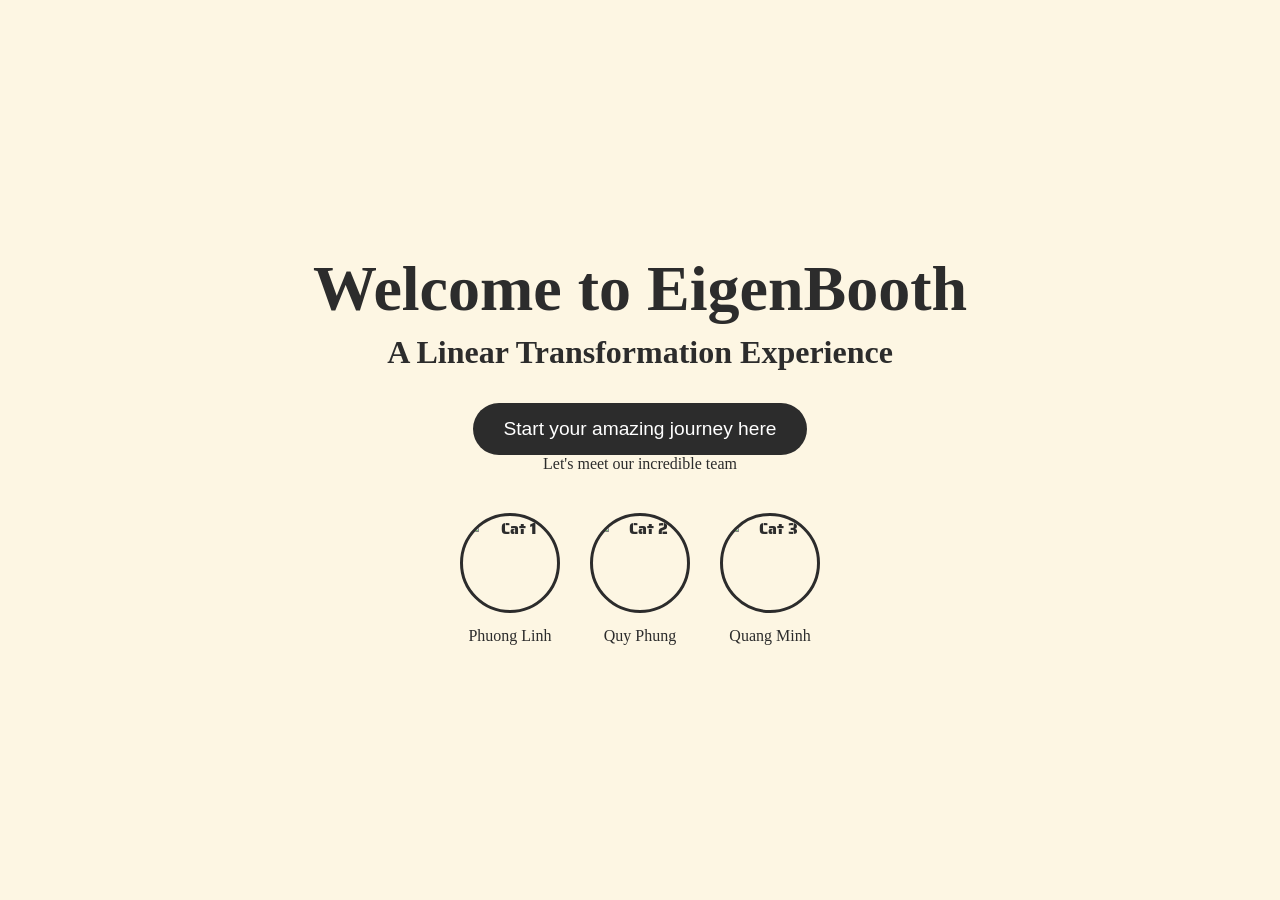
==== index.html @ 933dfb0d "Match reference names" ====
<!DOCTYPE html>
<html lang="en">
<head>
    <meta charset="UTF-8">
    <meta name="viewport" content="width=device-width, initial-scale=1.0">
    <title>EigenBooth | A Linear Transformation Experience</title>
    <link rel="stylesheet" href="styles.css">
    <link href="https://fonts.googleapis.com/css2?family=Irish+Grover&family=Saira+Stencil+One&display=swap" rel="stylesheet">
</head>
<body>

    <main id="app">
        <section id="page-home" class="page active">
            <header class="hero">
                <h1 class="irish-font">Welcome to EigenBooth</h1>
                <h2 class="irish-font">A Linear Transformation Experience</h2>
                <button class="btn-main" onclick="navigateTo('page-upload')">Start your amazing journey here</button>
            </header>
            
            <div class="team-section">
                <p class="irish-font">Let's meet our incredible team</p>
                <div class="team-grid">
                    <div class="member"><img src="assets/cat1.png" alt="Cat 1"><span class="irish-font">Phuong Linh</span></div>
                    <div class="member"><img src="assets/cat2.png" alt="Cat 2"><span class="irish-font">Quy Phung</span></div>
                    <div class="member"><img src="assets/cat3.png" alt="Cat 3"><span class="irish-font">Quang Minh</span></div>
                </div>
            </div>
        </section>

        <section id="page-upload" class="page">
            <div class="booth-card">
                <h1 class="stencil-font">EigenBooth</h1>
                <p>Take photos and apply linear-algebra-powered color filters.</p>
                <div class="btn-group">
                    <button class="btn-action red" onclick="startBooth()">Start Photobooth</button>
                    <label class="btn-action yellow">
                        Upload Images
                        <input type="file" id="imageUpload" hidden accept="image/*" multiple onchange="handleUpload(this)">
                    </label>
                </div>
            </div>
        </section>

        <section id="page-camera" class="page">
            <div class="camera-container">
                <video id="webcam" autoplay playsinline></video>
                <div id="countdown-overlay" class="stencil-font"></div>
                <canvas id="capture-canvas" style="display:none;"></canvas>
            </div>
            <div class="camera-controls">
                <div class="preview-slots">
                    <div class="slot"></div><div class="slot"></div><div class="slot"></div><div class="slot"></div>
                </div>
                <button id="start-timer-btn" class="btn-action red" onclick="beginSequence()">Start Countdown</button>
            </div>
        </section>

        <section id="page-frames" class="page">
            <div class="selection-layout">
                <div class="frame-preview-box" id="frame-display">
                    <div class="strip-container color-yellow"></div>
                </div>
                <div class="options-sidebar">
                    <h3>Choose Frame you love:</h3>
                    <div class="icon-grid">
                        <button class="icon-btn yellow" onclick="setFrame('yellow')">☕</button>
                        <button class="icon-btn green" onclick="setFrame('green')">🍃</button>
                        <button class="icon-btn red" onclick="setFrame('red')">☁️</button>
                    </div>
                    <button class="btn-next" onclick="navigateTo('page-filters')">Next →</button>
                </div>
            </div>
        </section>

        <section id="page-filters" class="page">
            <div class="selection-layout">
                <div class="frame-preview-box" id="filtered-display"></div>
                <div class="options-sidebar">
                    <h3>Choose Filter you love:</h3>
                    <div class="filter-placeholders">
                        <div class="box"></div><div class="box"></div><div class="box"></div>
                    </div>
                    <div class="graph-container">
                        <div class="placeholder-graph">[ Linear Transformation Graph ]</div>
                    </div>
                    <button class="btn-next" onclick="navigateTo('page-end')">Finish →</button>
                </div>
            </div>
        </section>

        <section id="page-end" class="page">
            <div class="end-layout">
                <div class="final-strip" id="final-result"></div>
                <div class="end-controls">
                    <h1 class="irish-font">Thanks for visiting our EigenBooth</h1>
                    <h2 class="irish-font">A Linear Transformation Experience</h2>
                    <button class="btn-end red">Download</button>
                    <button class="btn-end yellow">Send to mail</button>
                    <button class="btn-end green" onclick="location.reload()">Retake</button>
                </div>
            </div>
        </section>
    </main>

    <script src="index.js"></script>
</body>
</html>
---- styles.css ----
:root {
    --bg-color: #FDF6E3;
    --red: #FF6766;
    --yellow: #FFCC66;
    --green: #A2D9CE;
    --dark: #2C2C2C;
}

* { box-sizing: border-box; margin: 0; padding: 0; }

body {
    background-color: var(--bg-color);
    font-family: 'Saira Stencil One', sans-serif;
    color: var(--dark);
    overflow-x: hidden;
}

.irish-font { font-family: 'Irish Grover', cursive; }
.stencil-font { font-family: 'Saira Stencil One', sans-serif; }

/* Page Management */
.page {
    display: none;
    min-height: 100vh;
    padding: 40px;
    flex-direction: column;
    align-items: center;
    justify-content: center;
    text-align: center;
}

.page.active { display: flex; }

/* Homepage */
.hero h1 { font-size: 4rem; margin-bottom: 0.5rem; }
.hero h2 { font-size: 2rem; margin-bottom: 2rem; }

.btn-main {
    background: var(--dark);
    color: white;
    padding: 15px 30px;
    border-radius: 50px;
    font-size: 1.2rem;
    cursor: pointer;
    border: none;
}

.team-grid {
    display: flex;
    gap: 30px;
    margin-top: 40px;
}

.member img {
    width: 100px;
    height: 100px;
    border-radius: 50%;
    border: 3px solid var(--dark);
    display: block;
    margin-bottom: 10px;
}

/* Camera Section */
.camera-container {
    position: relative;
    width: 80%;
    max-width: 800px;
    background: #000;
    aspect-ratio: 16/9;
}

#webcam { width: 100%; height: 100%; object-fit: cover; }

#countdown-overlay {
    position: absolute;
    top: 50%;
    left: 50%;
    transform: translate(-50%, -50%);
    font-size: 10rem;
    color: var(--yellow);
    pointer-events: none;
}

.camera-controls { margin-top: 20px; }
.preview-slots { display: flex; gap: 10px; margin-bottom: 20px; }
.slot { width: 80px; height: 60px; background: #ddd; border: 2px solid var(--dark); }

/* Selection Layouts */
.selection-layout {
    display: flex;
    gap: 50px;
    width: 100%;
    max-width: 1000px;
}

.frame-preview-box {
    flex: 1;
    background: white;
    height: 500px;
    border: 2px solid #ccc;
    display: flex;
    justify-content: center;
    align-items: center;
}

.options-sidebar { width: 300px; text-align: left; }

.icon-grid { display: flex; gap: 15px; margin: 20px 0; }
.icon-btn {
    width: 60px; height: 60px;
    font-size: 1.5rem;
    border: 2px solid var(--dark);
    cursor: pointer;
}

.btn-action {
    padding: 15px 25px;
    border: none;
    border-radius: 8px;
    color: white;
    font-size: 1.2rem;
    cursor: pointer;
}

.red { background: var(--red); }
.yellow { background: var(--yellow); color: var(--dark); }
.green { background: var(--green); color: var(--dark); }

.graph-container {
    height: 200px;
    background: #1a1a1a;
    margin: 20px 0;
    display: flex;
    align-items: center;
    justify-content: center;
    color: white;
}

/* Responsive */
@media (max-width: 768px) {
    .selection-layout { flex-direction: column; align-items: center; }
    .hero h1 { font-size: 2.5rem; }
}
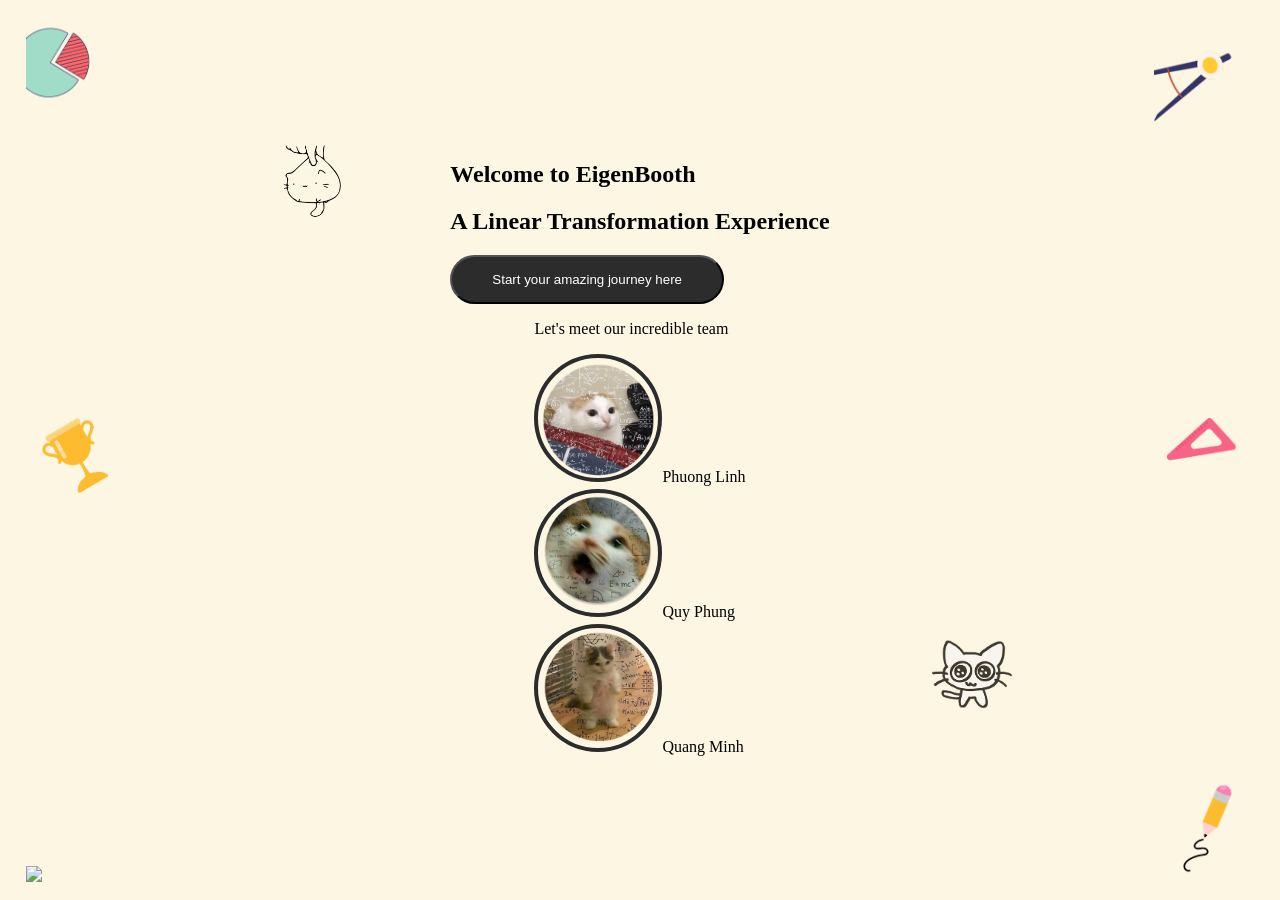
==== commit f4a0d4e0: "REfining" ====
--- a/index.html
+++ b/index.html
@@ -3,7 +3,7 @@
 <head>
     <meta charset="UTF-8">
     <meta name="viewport" content="width=device-width, initial-scale=1.0">
-    <title>EigenBooth | A Linear Transformation Experience</title>
+    <title>EigenBooth</title>
     <link rel="stylesheet" href="styles.css">
     <link href="https://fonts.googleapis.com/css2?family=Irish+Grover&family=Saira+Stencil+One&display=swap" rel="stylesheet">
 </head>
@@ -11,6 +11,15 @@
 
     <main id="app">
         <section id="page-home" class="page active">
+            <img src="assets/pie_chart.png" class="deco p-tl">
+            <img src="assets/venn_diagram.png" class="deco p-bl">
+            <img src="assets/compass.png" class="deco p-tr">
+            <img src="assets/trophy.png" class="deco p-mid-l">
+            <img src="assets/square_ruler.png" class="deco p-mid-r">
+            <img src="assets/pencil.png" class="deco p-br">
+            <img src="assets/cat_drawn_1.png" class="deco p-float-1">
+            <img src="assets/cat_drawn_2.png" class="deco p-float-2">
+
             <header class="hero">
                 <h1 class="irish-font">Welcome to EigenBooth</h1>
                 <h2 class="irish-font">A Linear Transformation Experience</h2>
@@ -20,48 +29,48 @@
             <div class="team-section">
                 <p class="irish-font">Let's meet our incredible team</p>
                 <div class="team-grid">
-                    <div class="member"><img src="assets/cat1.png" alt="Cat 1"><span class="irish-font">Phuong Linh</span></div>
-                    <div class="member"><img src="assets/cat2.png" alt="Cat 2"><span class="irish-font">Quy Phung</span></div>
-                    <div class="member"><img src="assets/cat3.png" alt="Cat 3"><span class="irish-font">Quang Minh</span></div>
+                    <div class="member"><img src="assets/cat1.png"><span class="irish-font">Phuong Linh</span></div>
+                    <div class="member"><img src="assets/cat2.png"><span class="irish-font">Quy Phung</span></div>
+                    <div class="member"><img src="assets/cat3.png"><span class="irish-font">Quang Minh</span></div>
                 </div>
             </div>
         </section>
 
         <section id="page-upload" class="page">
+            <img src="assets/linh_guitar.png" class="deco p-bl">
+            <img src="assets/medal.png" class="deco p-tl">
+            <img src="assets/book.png" class="deco p-tr">
+            <img src="assets/pencil.png" class="deco p-br">
+
             <div class="booth-card">
                 <h1 class="stencil-font">EigenBooth</h1>
-                <p>Take photos and apply linear-algebra-powered color filters.</p>
                 <div class="btn-group">
                     <button class="btn-action red" onclick="startBooth()">Start Photobooth</button>
-                    <label class="btn-action yellow">
-                        Upload Images
-                        <input type="file" id="imageUpload" hidden accept="image/*" multiple onchange="handleUpload(this)">
-                    </label>
+                    <label class="btn-action yellow">Upload Images<input type="file" hidden onchange="navigateTo('page-frames')"></label>
                 </div>
             </div>
         </section>
 
         <section id="page-camera" class="page">
+            <img src="assets/venn_diagram.png" class="deco p-bl">
             <div class="camera-container">
                 <video id="webcam" autoplay playsinline></video>
                 <div id="countdown-overlay" class="stencil-font"></div>
-                <canvas id="capture-canvas" style="display:none;"></canvas>
             </div>
-            <div class="camera-controls">
-                <div class="preview-slots">
-                    <div class="slot"></div><div class="slot"></div><div class="slot"></div><div class="slot"></div>
-                </div>
-                <button id="start-timer-btn" class="btn-action red" onclick="beginSequence()">Start Countdown</button>
-            </div>
+            <button id="start-timer-btn" class="btn-action red" onclick="beginSequence()">Start Countdown</button>
         </section>
 
         <section id="page-frames" class="page">
+            <img src="assets/pie_chart.png" class="deco p-tr">
+            <img src="assets/cat_drawn_2.png" class="deco p-br">
+
             <div class="selection-layout">
-                <div class="frame-preview-box" id="frame-display">
-                    <div class="strip-container color-yellow"></div>
+                <div id="main-photo-strip" class="photo-strip frame-yellow">
+                    <div class="photo-slot"></div><div class="photo-slot"></div><div class="photo-slot"></div><div class="photo-slot"></div>
+                    <div class="strip-footer"><img src="assets/cat_drawn_1.png" class="strip-logo"></div>
                 </div>
                 <div class="options-sidebar">
-                    <h3>Choose Frame you love:</h3>
+                    <h3 class="irish-font">Choose Frame you love:</h3>
                     <div class="icon-grid">
                         <button class="icon-btn yellow" onclick="setFrame('yellow')">☕</button>
                         <button class="icon-btn green" onclick="setFrame('green')">🍃</button>
@@ -73,35 +82,31 @@
         </section>
 
         <section id="page-filters" class="page">
+            <img src="assets/cat_drawn_2.png" class="deco p-br">
             <div class="selection-layout">
-                <div class="frame-preview-box" id="filtered-display"></div>
+                <div id="filter-preview-area"></div>
                 <div class="options-sidebar">
-                    <h3>Choose Filter you love:</h3>
-                    <div class="filter-placeholders">
-                        <div class="box"></div><div class="box"></div><div class="box"></div>
-                    </div>
-                    <div class="graph-container">
-                        <div class="placeholder-graph">[ Linear Transformation Graph ]</div>
-                    </div>
+                    <h3 class="irish-font">Choose Filter you love:</h3>
+                    <div class="graph-container">[ Transformation Graph ]</div>
                     <button class="btn-next" onclick="navigateTo('page-end')">Finish →</button>
                 </div>
             </div>
         </section>
 
         <section id="page-end" class="page">
+            <img src="assets/pie_chart.png" class="deco p-tl">
+            <img src="assets/venn_diagram.png" class="deco p-bl">
+            <img src="assets/compass.png" class="deco p-tr">
+            <img src="assets/pencil.png" class="deco p-br">
             <div class="end-layout">
-                <div class="final-strip" id="final-result"></div>
+                <div id="final-result-container"></div>
                 <div class="end-controls">
                     <h1 class="irish-font">Thanks for visiting our EigenBooth</h1>
-                    <h2 class="irish-font">A Linear Transformation Experience</h2>
-                    <button class="btn-end red">Download</button>
-                    <button class="btn-end yellow">Send to mail</button>
                     <button class="btn-end green" onclick="location.reload()">Retake</button>
                 </div>
             </div>
         </section>
     </main>
-
     <script src="index.js"></script>
 </body>
 </html>
--- a/styles.css
+++ b/styles.css
@@ -1,144 +1,36 @@
-
 :root {
-    --bg-color: #FDF6E3;
-    --red: #FF6766;
-    --yellow: #FFCC66;
-    --green: #A2D9CE;
-    --dark: #2C2C2C;
+    --bg-color: #FDF6E3; --red: #FF6766; --yellow: #FFCC66; --green: #A2D9CE; --dark: #2C2C2C;
 }
 
-* { box-sizing: border-box; margin: 0; padding: 0; }
+body { background-color: var(--bg-color); font-family: 'Saira Stencil One', sans-serif; overflow: hidden; margin: 0; }
+.irish-font { font-family: 'Irish Grover', cursive; }
 
-body {
-    background-color: var(--bg-color);
-    font-family: 'Saira Stencil One', sans-serif;
-    color: var(--dark);
-    overflow-x: hidden;
+/* FIX: Squish prevention */
+.member img {
+    width: 120px; height: 120px; border-radius: 50%;
+    border: 4px solid var(--dark); object-fit: cover; 
 }
 
-.irish-font { font-family: 'Irish Grover', cursive; }
-.stencil-font { font-family: 'Saira Stencil One', sans-serif; }
+/* Decorations */
+.deco { position: absolute; width: 100px; z-index: 0; pointer-events: none; }
+.p-tl { top: 2%; left: 2%; } .p-tr { top: 2%; right: 2%; }
+.p-bl { bottom: 2%; left: 2%; } .p-br { bottom: 2%; right: 2%; }
+.p-mid-l { top: 45%; left: 2%; } .p-mid-r { top: 45%; right: 2%; }
+.p-float-1 { top: 15%; left: 20%; } .p-float-2 { bottom: 20%; right: 20%; }
 
-/* Page Management */
-.page {
-    display: none;
-    min-height: 100vh;
-    padding: 40px;
-    flex-direction: column;
-    align-items: center;
-    justify-content: center;
-    text-align: center;
+/* Frame CSS */
+.photo-strip {
+    background: white; width: 180px; padding: 12px; border: 2px solid var(--dark);
+    display: flex; flex-direction: column; gap: 10px;
 }
+.frame-yellow { background-color: var(--yellow); }
+.frame-green { background-color: var(--green); }
+.frame-red { background-color: var(--red); }
+.photo-slot { width: 100%; aspect-ratio: 1/1; background: #333; }
+.strip-logo { width: 40px; }
 
+/* Layout */
+.page { display: none; position: relative; min-height: 100vh; flex-direction: column; align-items: center; justify-content: center; }
 .page.active { display: flex; }
-
-/* Homepage */
-.hero h1 { font-size: 4rem; margin-bottom: 0.5rem; }
-.hero h2 { font-size: 2rem; margin-bottom: 2rem; }
-
-.btn-main {
-    background: var(--dark);
-    color: white;
-    padding: 15px 30px;
-    border-radius: 50px;
-    font-size: 1.2rem;
-    cursor: pointer;
-    border: none;
-}
-
-.team-grid {
-    display: flex;
-    gap: 30px;
-    margin-top: 40px;
-}
-
-.member img {
-    width: 100px;
-    height: 100px;
-    border-radius: 50%;
-    border: 3px solid var(--dark);
-    display: block;
-    margin-bottom: 10px;
-}
-
-/* Camera Section */
-.camera-container {
-    position: relative;
-    width: 80%;
-    max-width: 800px;
-    background: #000;
-    aspect-ratio: 16/9;
-}
-
-#webcam { width: 100%; height: 100%; object-fit: cover; }
-
-#countdown-overlay {
-    position: absolute;
-    top: 50%;
-    left: 50%;
-    transform: translate(-50%, -50%);
-    font-size: 10rem;
-    color: var(--yellow);
-    pointer-events: none;
-}
-
-.camera-controls { margin-top: 20px; }
-.preview-slots { display: flex; gap: 10px; margin-bottom: 20px; }
-.slot { width: 80px; height: 60px; background: #ddd; border: 2px solid var(--dark); }
-
-/* Selection Layouts */
-.selection-layout {
-    display: flex;
-    gap: 50px;
-    width: 100%;
-    max-width: 1000px;
-}
-
-.frame-preview-box {
-    flex: 1;
-    background: white;
-    height: 500px;
-    border: 2px solid #ccc;
-    display: flex;
-    justify-content: center;
-    align-items: center;
-}
-
-.options-sidebar { width: 300px; text-align: left; }
-
-.icon-grid { display: flex; gap: 15px; margin: 20px 0; }
-.icon-btn {
-    width: 60px; height: 60px;
-    font-size: 1.5rem;
-    border: 2px solid var(--dark);
-    cursor: pointer;
-}
-
-.btn-action {
-    padding: 15px 25px;
-    border: none;
-    border-radius: 8px;
-    color: white;
-    font-size: 1.2rem;
-    cursor: pointer;
-}
-
-.red { background: var(--red); }
-.yellow { background: var(--yellow); color: var(--dark); }
-.green { background: var(--green); color: var(--dark); }
-
-.graph-container {
-    height: 200px;
-    background: #1a1a1a;
-    margin: 20px 0;
-    display: flex;
-    align-items: center;
-    justify-content: center;
-    color: white;
-}
-
-/* Responsive */
-@media (max-width: 768px) {
-    .selection-layout { flex-direction: column; align-items: center; }
-    .hero h1 { font-size: 2.5rem; }
-}+.selection-layout { display: flex; gap: 40px; z-index: 1; }
+.btn-main { padding: 15px 40px; border-radius: 50px; background: var(--dark); color: white; cursor: pointer; }
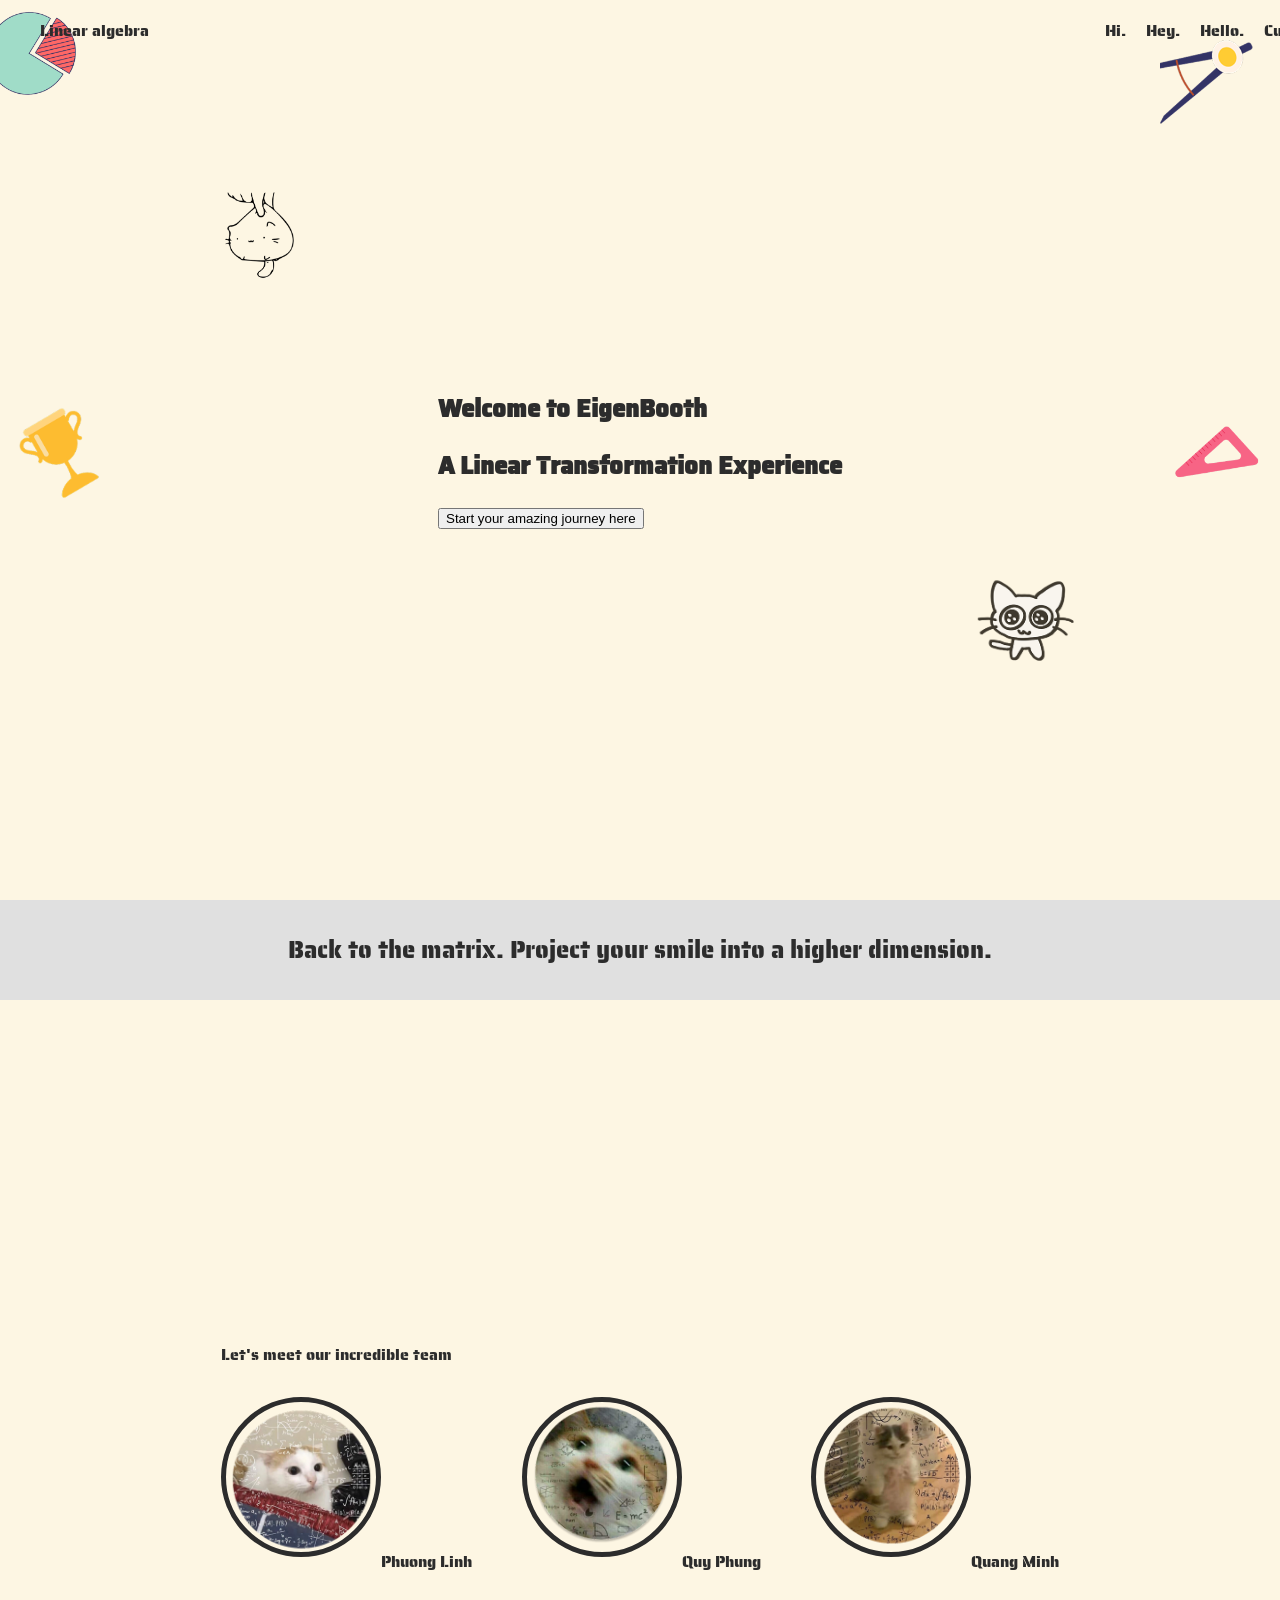
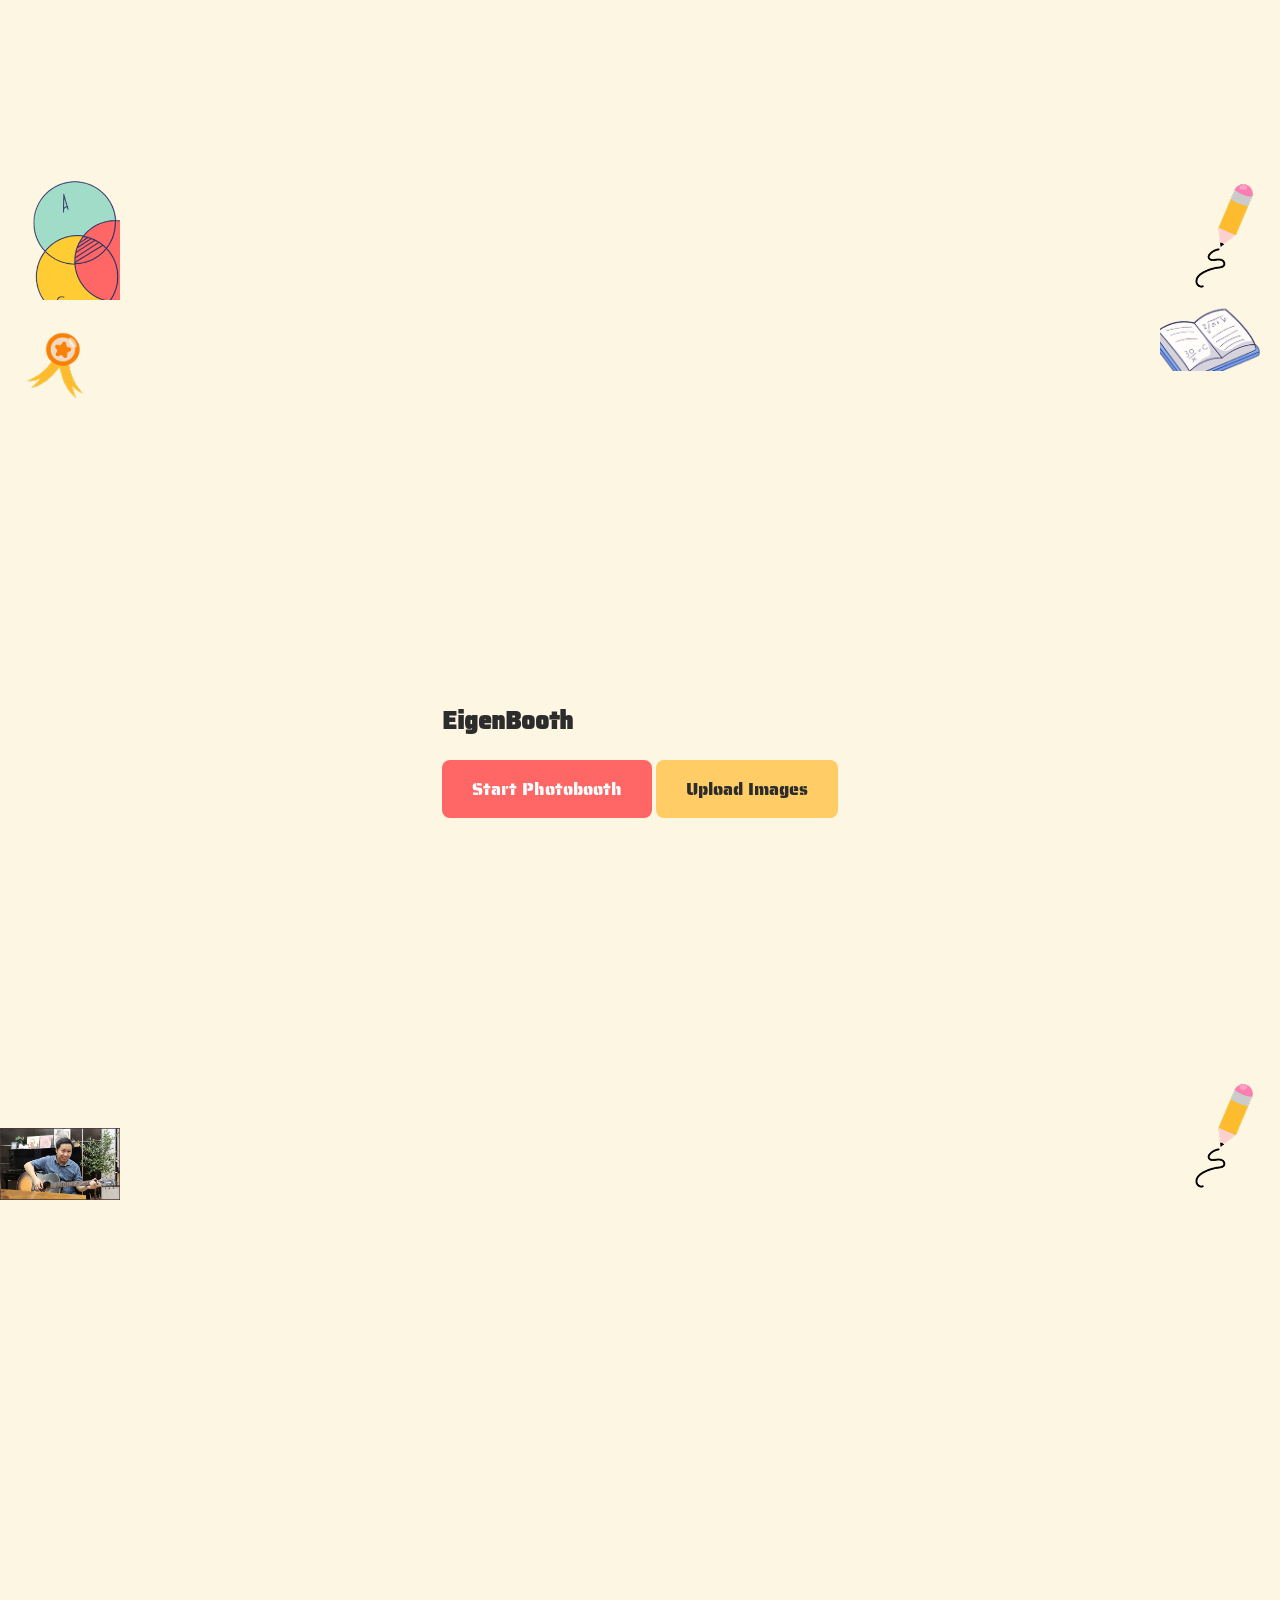
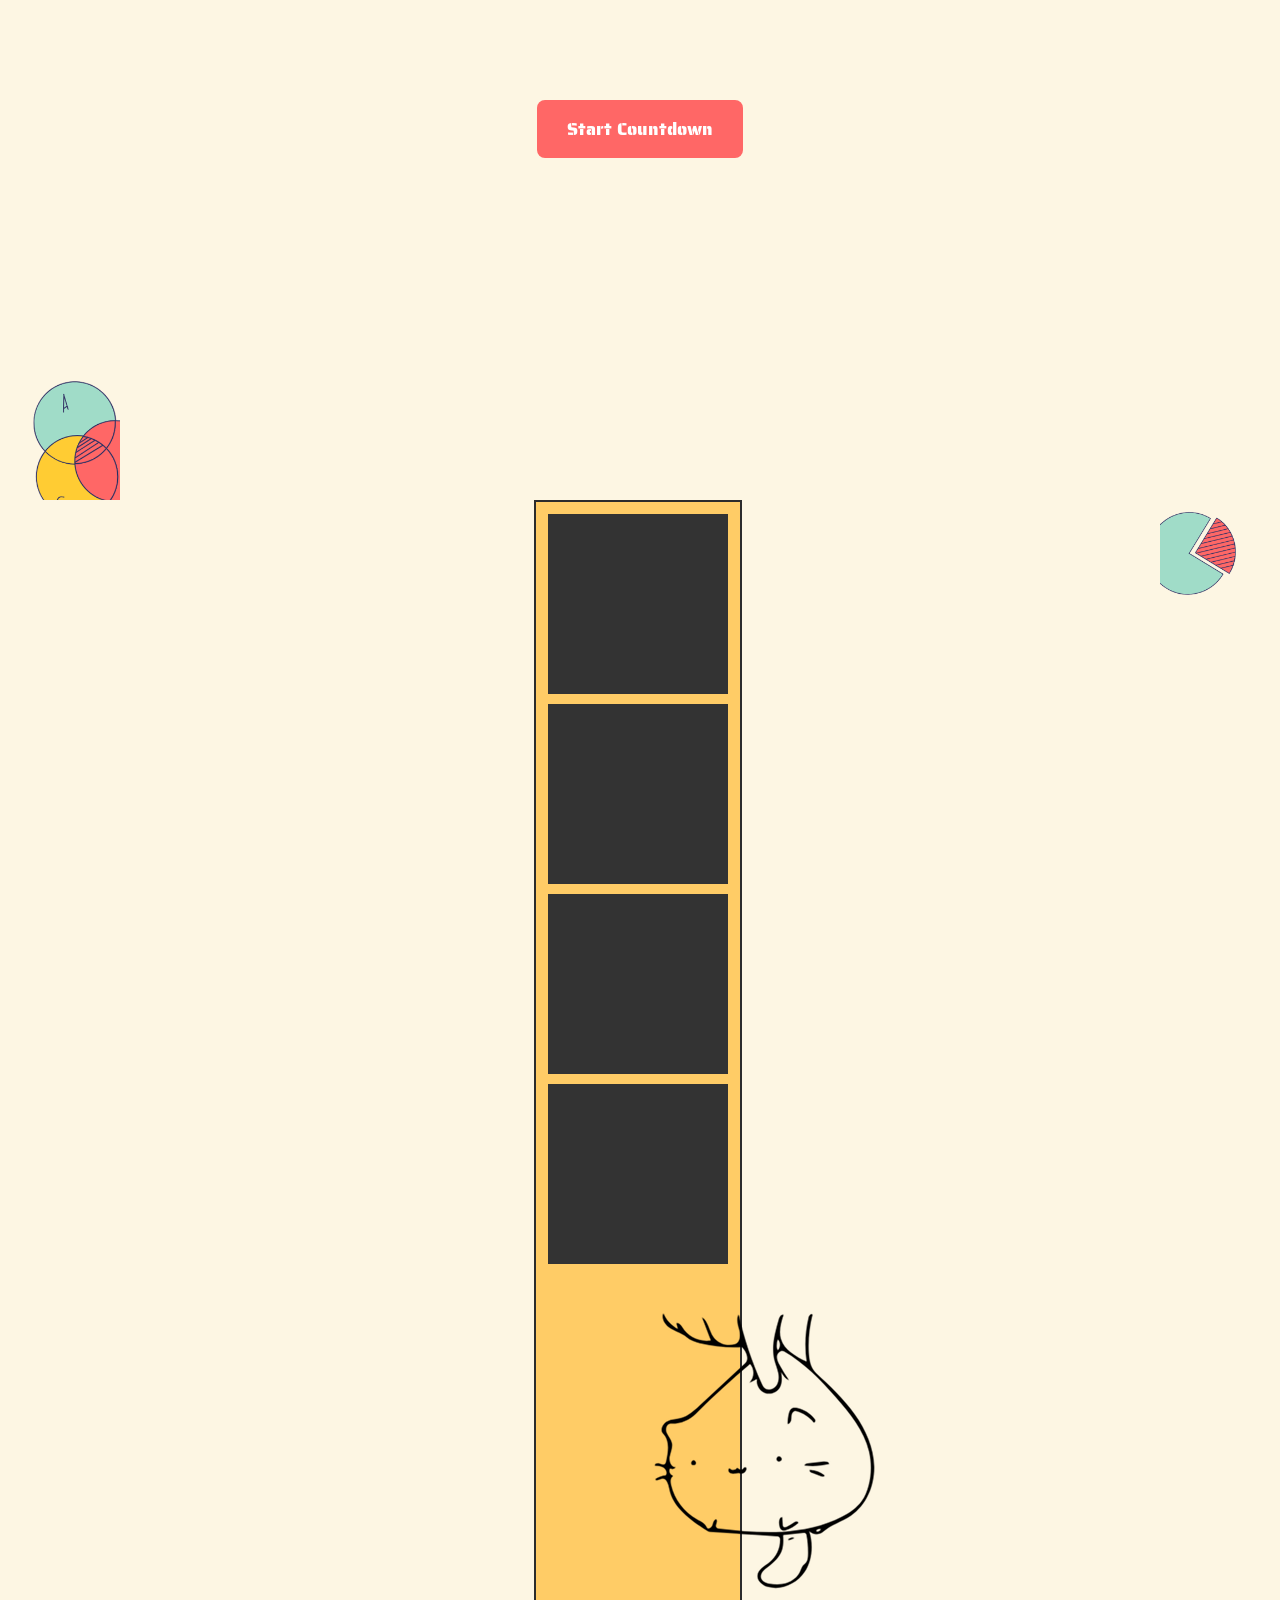
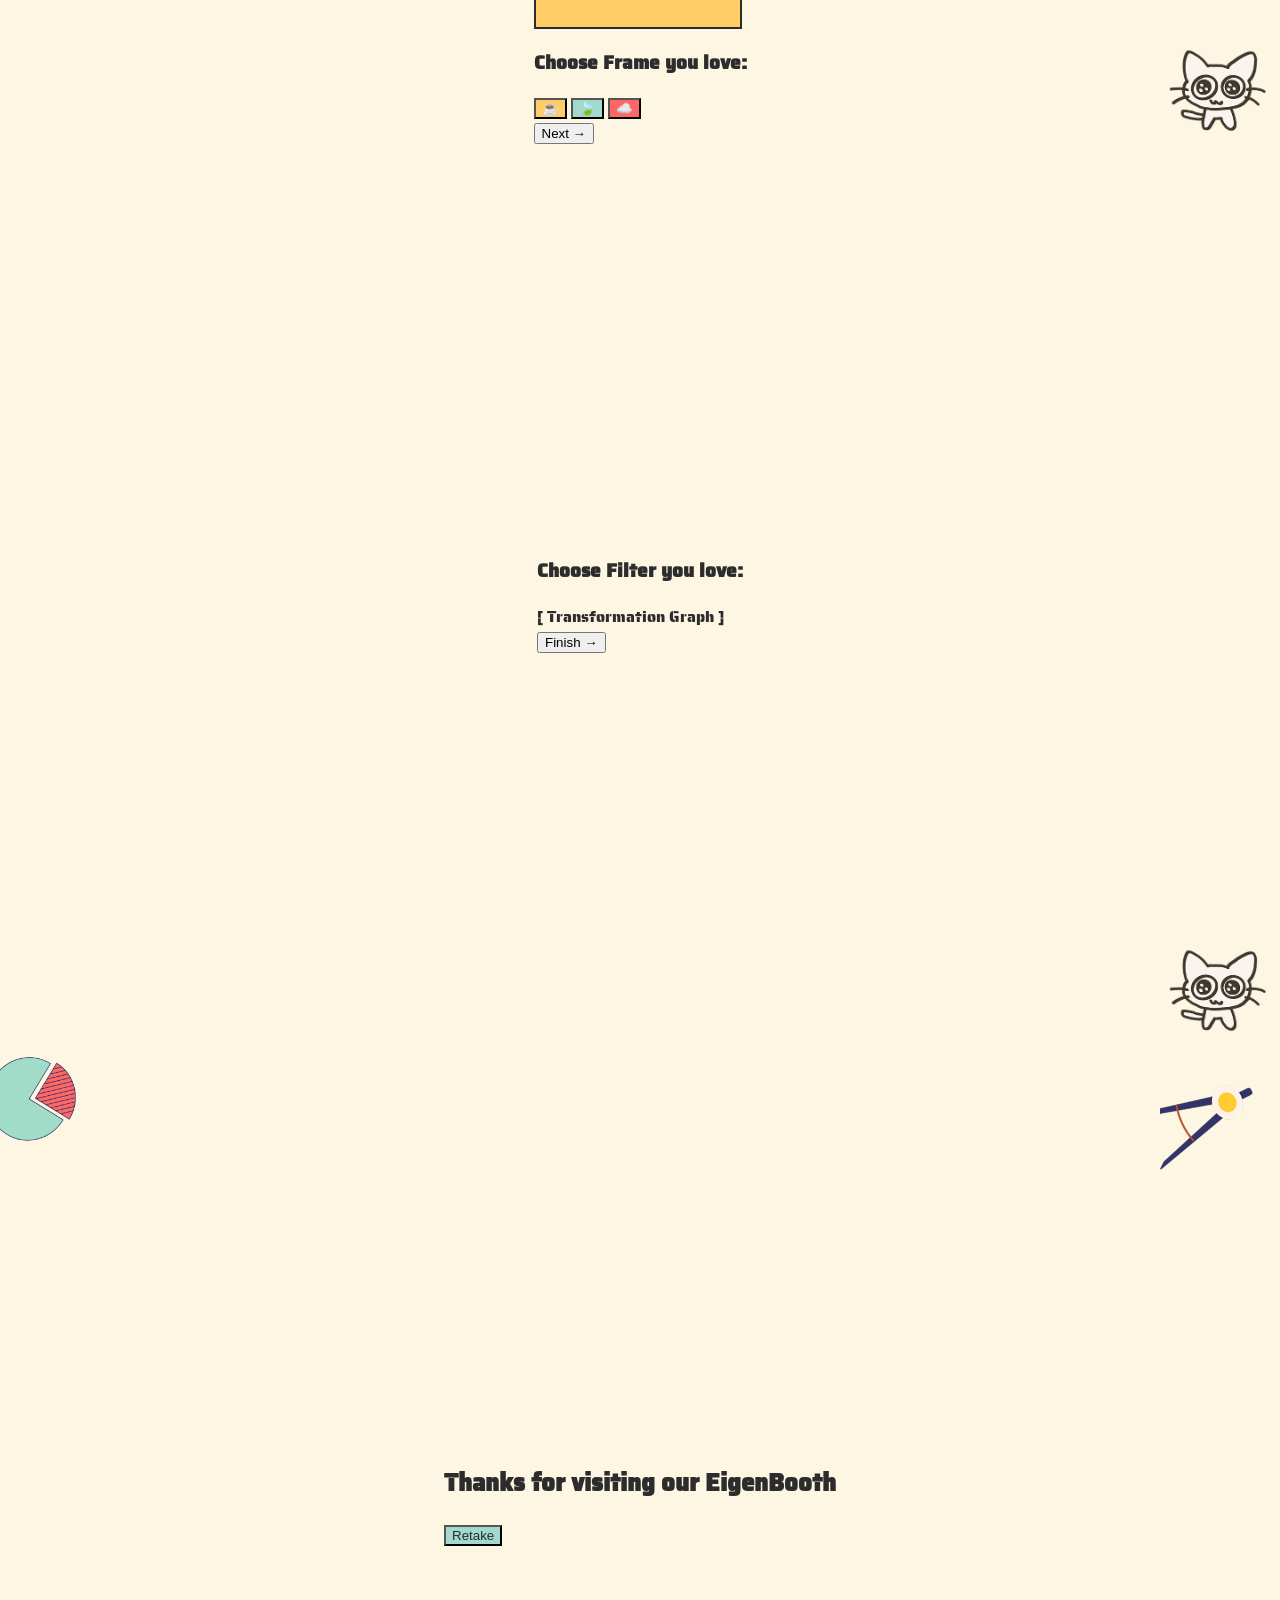
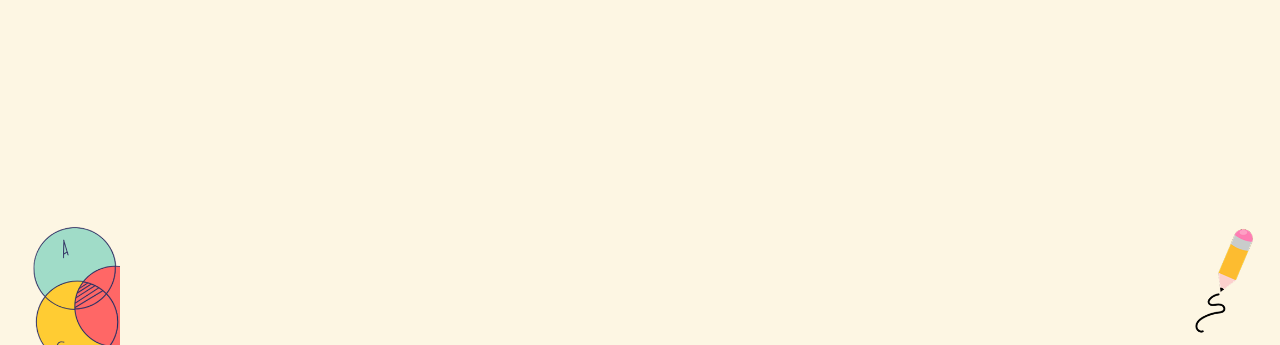
==== commit 1094dc3e: "further changes" ====
--- a/index.html
+++ b/index.html
@@ -9,60 +9,78 @@
 </head>
 <body>
 
+    <nav class="navbar stencil-font">
+        <div class="nav-left">Linear algebra</div>
+        <div class="nav-right">
+            <span>Hi.</span><span>Hey.</span><span>Hello.</span><span>Curious</span>
+        </div>
+    </nav>
+
     <main id="app">
-        <section id="page-home" class="page active">
-            <img src="assets/pie_chart.png" class="deco p-tl">
-            <img src="assets/venn_diagram.png" class="deco p-bl">
-            <img src="assets/compass.png" class="deco p-tr">
-            <img src="assets/trophy.png" class="deco p-mid-l">
-            <img src="assets/square_ruler.png" class="deco p-mid-r">
-            <img src="assets/pencil.png" class="deco p-br">
-            <img src="assets/cat_drawn_1.png" class="deco p-float-1">
-            <img src="assets/cat_drawn_2.png" class="deco p-float-2">
+        <section id="page-home" class="page active homepage-scroll">
+            <div class="full-screen-section">
+                <img src="assets/pie_chart.png" class="deco edge-tl">
+                <img src="assets/compass.png" class="deco edge-tr">
+                <img src="assets/trophy.png" class="deco edge-mid-l">
+                <img src="assets/square_ruler.png" class="deco edge-mid-r">
+                <img src="assets/cat_drawn_1.png" class="deco p-float-1">
+                <img src="assets/cat_drawn_2.png" class="deco p-float-2">
 
-            <header class="hero">
-                <h1 class="irish-font">Welcome to EigenBooth</h1>
-                <h2 class="irish-font">A Linear Transformation Experience</h2>
-                <button class="btn-main" onclick="navigateTo('page-upload')">Start your amazing journey here</button>
-            </header>
-            
-            <div class="team-section">
-                <p class="irish-font">Let's meet our incredible team</p>
-                <div class="team-grid">
-                    <div class="member"><img src="assets/cat1.png"><span class="irish-font">Phuong Linh</span></div>
-                    <div class="member"><img src="assets/cat2.png"><span class="irish-font">Quy Phung</span></div>
-                    <div class="member"><img src="assets/cat3.png"><span class="irish-font">Quang Minh</span></div>
+                <header class="hero">
+                    <h1 class="irish-font">Welcome to EigenBooth</h1>
+                    <h2 class="irish-font">A Linear Transformation Experience</h2>
+                    <button class="btn-main" onclick="navigateTo('page-upload')">Start your amazing journey here</button>
+                </header>
+            </div>
+
+            <div class="matrix-banner stencil-font">
+                Back to the matrix. Project your smile into a higher dimension.
+            </div>
+
+            <div class="full-screen-section team-bg">
+                <img src="assets/venn_diagram.png" class="deco edge-bl">
+                <img src="assets/pencil.png" class="deco edge-br">
+                <div class="team-section">
+                    <p class="irish-font">Let's meet our incredible team</p>
+                    <div class="team-grid">
+                        <div class="member"><img src="assets/cat1.png"><span class="irish-font">Phuong Linh</span></div>
+                        <div class="member"><img src="assets/cat2.png"><span class="irish-font">Quy Phung</span></div>
+                        <div class="member"><img src="assets/cat3.png"><span class="irish-font">Quang Minh</span></div>
+                    </div>
                 </div>
             </div>
         </section>
 
-        <section id="page-upload" class="page">
-            <img src="assets/linh_guitar.png" class="deco p-bl">
-            <img src="assets/medal.png" class="deco p-tl">
-            <img src="assets/book.png" class="deco p-tr">
-            <img src="assets/pencil.png" class="deco p-br">
+        <section id="page-upload" class="page full-screen-section">
+            <img src="assets/medal.png" class="deco edge-tl">
+            <img src="assets/book.png" class="deco edge-tr">
+            <img src="assets/linh_guitar.png" class="deco edge-bl">
+            <img src="assets/pencil.png" class="deco edge-br">
 
             <div class="booth-card">
                 <h1 class="stencil-font">EigenBooth</h1>
                 <div class="btn-group">
-                    <button class="btn-action red" onclick="startBooth()">Start Photobooth</button>
-                    <label class="btn-action yellow">Upload Images<input type="file" hidden onchange="navigateTo('page-frames')"></label>
+                    <button class="btn-action red-btn" onclick="startBooth()">Start Photobooth</button>
+                    <label class="btn-action yellow-btn">
+                        Upload Images
+                        <input type="file" hidden onchange="handleUpload()">
+                    </label>
                 </div>
             </div>
         </section>
 
-        <section id="page-camera" class="page">
-            <img src="assets/venn_diagram.png" class="deco p-bl">
+        <section id="page-camera" class="page full-screen-section">
+            <img src="assets/venn_diagram.png" class="deco edge-bl">
             <div class="camera-container">
                 <video id="webcam" autoplay playsinline></video>
                 <div id="countdown-overlay" class="stencil-font"></div>
             </div>
-            <button id="start-timer-btn" class="btn-action red" onclick="beginSequence()">Start Countdown</button>
+            <button id="start-timer-btn" class="btn-action red-btn" onclick="beginSequence()">Start Countdown</button>
         </section>
 
-        <section id="page-frames" class="page">
-            <img src="assets/pie_chart.png" class="deco p-tr">
-            <img src="assets/cat_drawn_2.png" class="deco p-br">
+        <section id="page-frames" class="page full-screen-section">
+            <img src="assets/pie_chart.png" class="deco edge-tr">
+            <img src="assets/cat_drawn_2.png" class="deco edge-br">
 
             <div class="selection-layout">
                 <div id="main-photo-strip" class="photo-strip frame-yellow">
@@ -72,17 +90,17 @@
                 <div class="options-sidebar">
                     <h3 class="irish-font">Choose Frame you love:</h3>
                     <div class="icon-grid">
-                        <button class="icon-btn yellow" onclick="setFrame('yellow')">☕</button>
-                        <button class="icon-btn green" onclick="setFrame('green')">🍃</button>
-                        <button class="icon-btn red" onclick="setFrame('red')">☁️</button>
+                        <button class="icon-btn yellow-btn" onclick="setFrame('yellow')">☕</button>
+                        <button class="icon-btn green-btn" onclick="setFrame('green')">🍃</button>
+                        <button class="icon-btn red-btn" onclick="setFrame('red')">☁️</button>
                     </div>
                     <button class="btn-next" onclick="navigateTo('page-filters')">Next →</button>
                 </div>
             </div>
         </section>
 
-        <section id="page-filters" class="page">
-            <img src="assets/cat_drawn_2.png" class="deco p-br">
+        <section id="page-filters" class="page full-screen-section">
+            <img src="assets/cat_drawn_2.png" class="deco edge-br">
             <div class="selection-layout">
                 <div id="filter-preview-area"></div>
                 <div class="options-sidebar">
@@ -93,16 +111,16 @@
             </div>
         </section>
 
-        <section id="page-end" class="page">
-            <img src="assets/pie_chart.png" class="deco p-tl">
-            <img src="assets/venn_diagram.png" class="deco p-bl">
-            <img src="assets/compass.png" class="deco p-tr">
-            <img src="assets/pencil.png" class="deco p-br">
+        <section id="page-end" class="page full-screen-section">
+            <img src="assets/pie_chart.png" class="deco edge-tl">
+            <img src="assets/compass.png" class="deco edge-tr">
+            <img src="assets/venn_diagram.png" class="deco edge-bl">
+            <img src="assets/pencil.png" class="deco edge-br">
             <div class="end-layout">
                 <div id="final-result-container"></div>
                 <div class="end-controls">
                     <h1 class="irish-font">Thanks for visiting our EigenBooth</h1>
-                    <button class="btn-end green" onclick="location.reload()">Retake</button>
+                    <button class="btn-end green-btn" onclick="location.reload()">Retake</button>
                 </div>
             </div>
         </section>
--- a/styles.css
+++ b/styles.css
@@ -1,22 +1,68 @@
 :root {
-    --bg-color: #FDF6E3; --red: #FF6766; --yellow: #FFCC66; --green: #A2D9CE; --dark: #2C2C2C;
+    --bg-color: #FDF6E3;
+    --red: #FF6766;
+    --yellow: #FFCC66;
+    --green: #A2D9CE;
+    --dark: #2C2C2C;
+    --gray-banner: #E0E0E0;
 }
 
-body { background-color: var(--bg-color); font-family: 'Saira Stencil One', sans-serif; overflow: hidden; margin: 0; }
-.irish-font { font-family: 'Irish Grover', cursive; }
-
-/* FIX: Squish prevention */
-.member img {
-    width: 120px; height: 120px; border-radius: 50%;
-    border: 4px solid var(--dark); object-fit: cover; 
+body, html { 
+    margin: 0; padding: 0; 
+    background-color: var(--bg-color); 
+    font-family: 'Saira Stencil One', sans-serif;
+    color: var(--dark);
+    width: 100%;
 }
 
-/* Decorations */
-.deco { position: absolute; width: 100px; z-index: 0; pointer-events: none; }
-.p-tl { top: 2%; left: 2%; } .p-tr { top: 2%; right: 2%; }
-.p-bl { bottom: 2%; left: 2%; } .p-br { bottom: 2%; right: 2%; }
-.p-mid-l { top: 45%; left: 2%; } .p-mid-r { top: 45%; right: 2%; }
-.p-float-1 { top: 15%; left: 20%; } .p-float-2 { bottom: 20%; right: 20%; }
+/* Navbar */
+.navbar {
+    position: fixed; top: 0; left: 0; width: 100%; height: 60px;
+    display: flex; justify-content: space-between; align-items: center;
+    padding: 0 40px; z-index: 100; background: transparent;
+}
+.nav-right span { margin-left: 20px; cursor: pointer; }
+
+/* Page & Section Setup */
+.page { display: none; width: 100%; }
+.page.active { display: block; }
+.full-screen-section {
+    position: relative; width: 100%; min-height: 100vh;
+    display: flex; flex-direction: column; align-items: center; justify-content: center;
+}
+
+/* Homepage Scroll Logic */
+.homepage-scroll { height: auto; overflow-y: auto; }
+
+/* Matrix Banner */
+.matrix-banner {
+    width: 100%; height: 100px;
+    background-color: var(--gray-banner);
+    display: flex; align-items: center; justify-content: center;
+    font-size: 1.5rem; color: var(--dark);
+    text-align: center;
+}
+
+/* DECORATIONS - Fixed to actual edges */
+.deco { position: absolute; width: 120px; z-index: 0; pointer-events: none; }
+.edge-tl { top: 0; left: 0; }
+.edge-tr { top: 0; right: 0; }
+.edge-bl { bottom: 0; left: 0; }
+.edge-br { bottom: 0; right: 0; }
+.edge-mid-l { top: 50%; left: 0; transform: translateY(-50%); }
+.edge-mid-r { top: 50%; right: 0; transform: translateY(-50%); }
+.p-float-1 { top: 20%; left: 15%; }
+.p-float-2 { bottom: 25%; right: 15%; }
+
+/* Buttons */
+.btn-action {
+    padding: 15px 30px; border-radius: 8px; border: none;
+    font-family: 'Saira Stencil One', sans-serif; cursor: pointer;
+    font-size: 1.1rem; display: inline-block;
+}
+.red-btn { background: var(--red); color: white; }
+.yellow-btn { background: var(--yellow); color: var(--dark); }
+.green-btn { background: var(--green); color: var(--dark); }
 
 /* Frame CSS */
 .photo-strip {
@@ -27,10 +73,11 @@
 .frame-green { background-color: var(--green); }
 .frame-red { background-color: var(--red); }
 .photo-slot { width: 100%; aspect-ratio: 1/1; background: #333; }
-.strip-logo { width: 40px; }
 
-/* Layout */
-.page { display: none; position: relative; min-height: 100vh; flex-direction: column; align-items: center; justify-content: center; }
-.page.active { display: flex; }
-.selection-layout { display: flex; gap: 40px; z-index: 1; }
-.btn-main { padding: 15px 40px; border-radius: 50px; background: var(--dark); color: white; cursor: pointer; }+/* Team Fixes */
+.member img {
+    width: 150px; height: 150px; border-radius: 50%;
+    border: 5px solid var(--dark); object-fit: cover;
+    margin-bottom: 10px;
+}
+.team-grid { display: flex; gap: 50px; margin-top: 30px; }
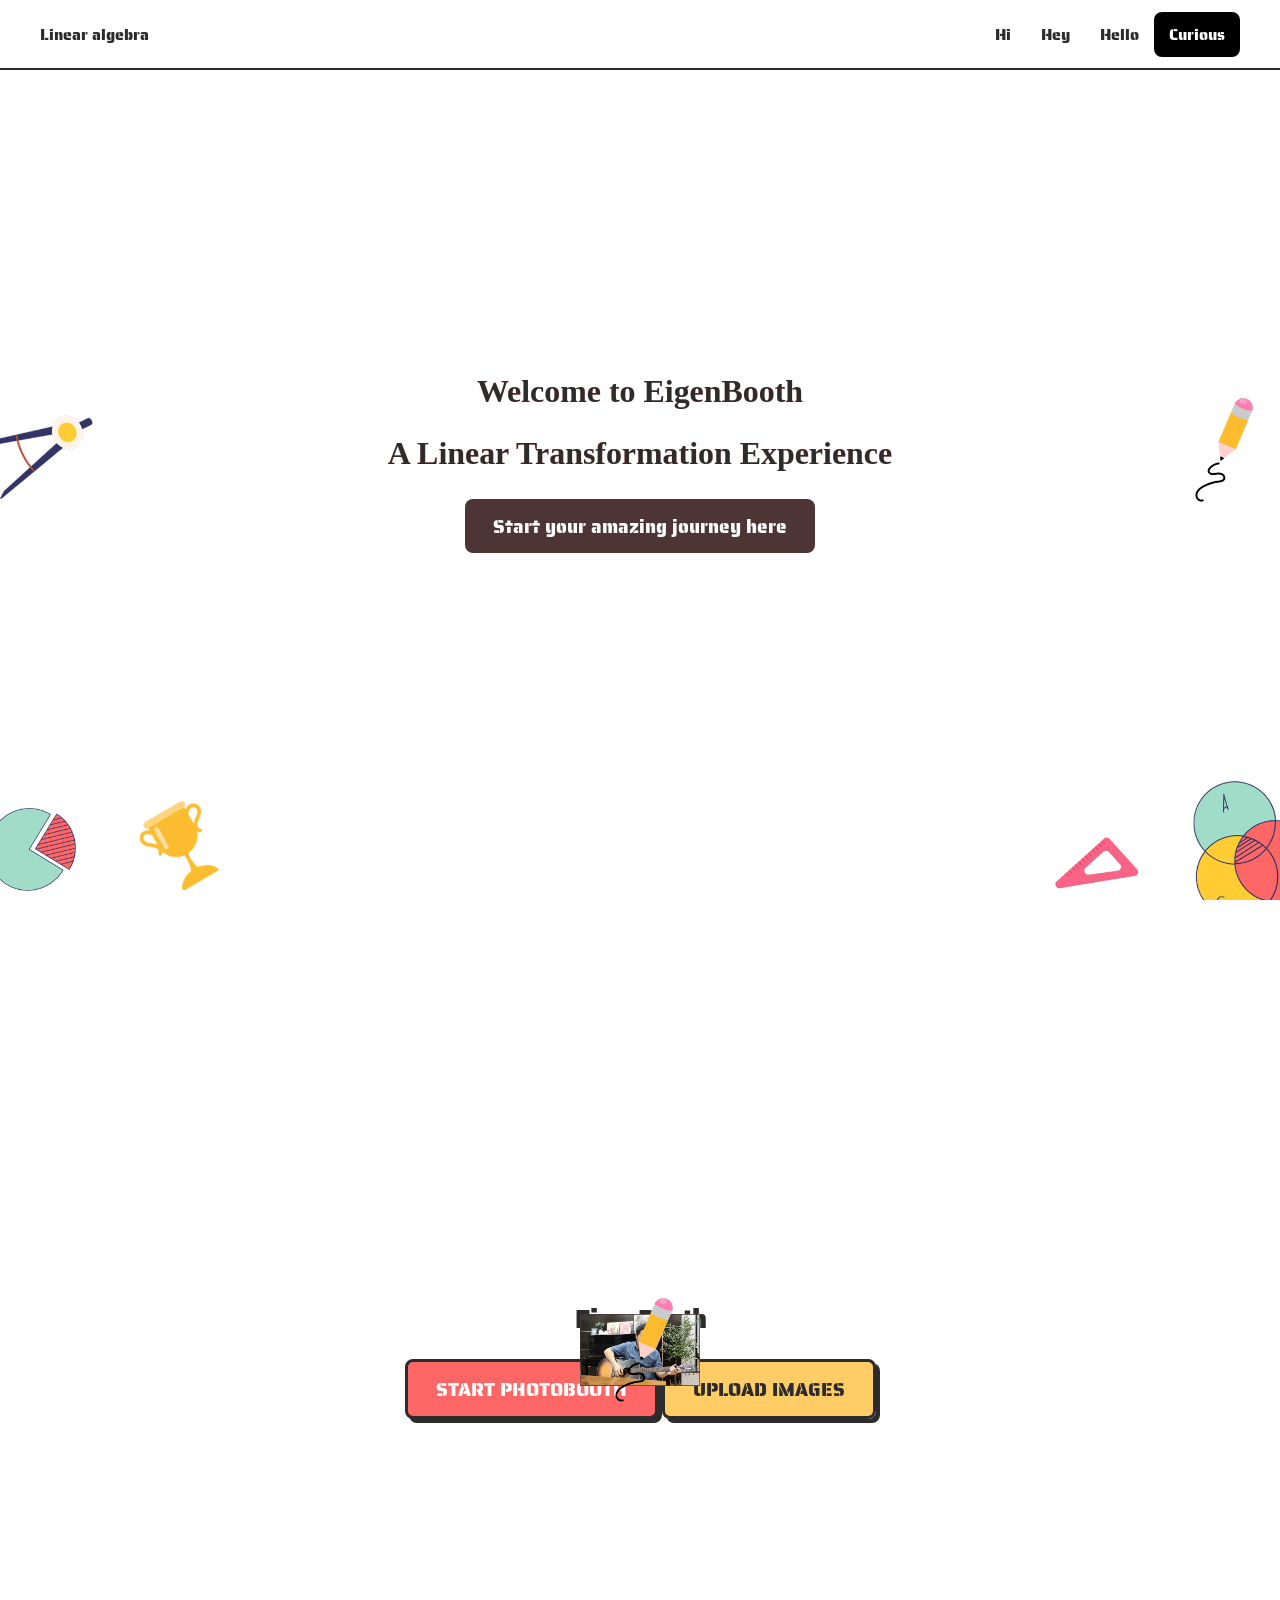
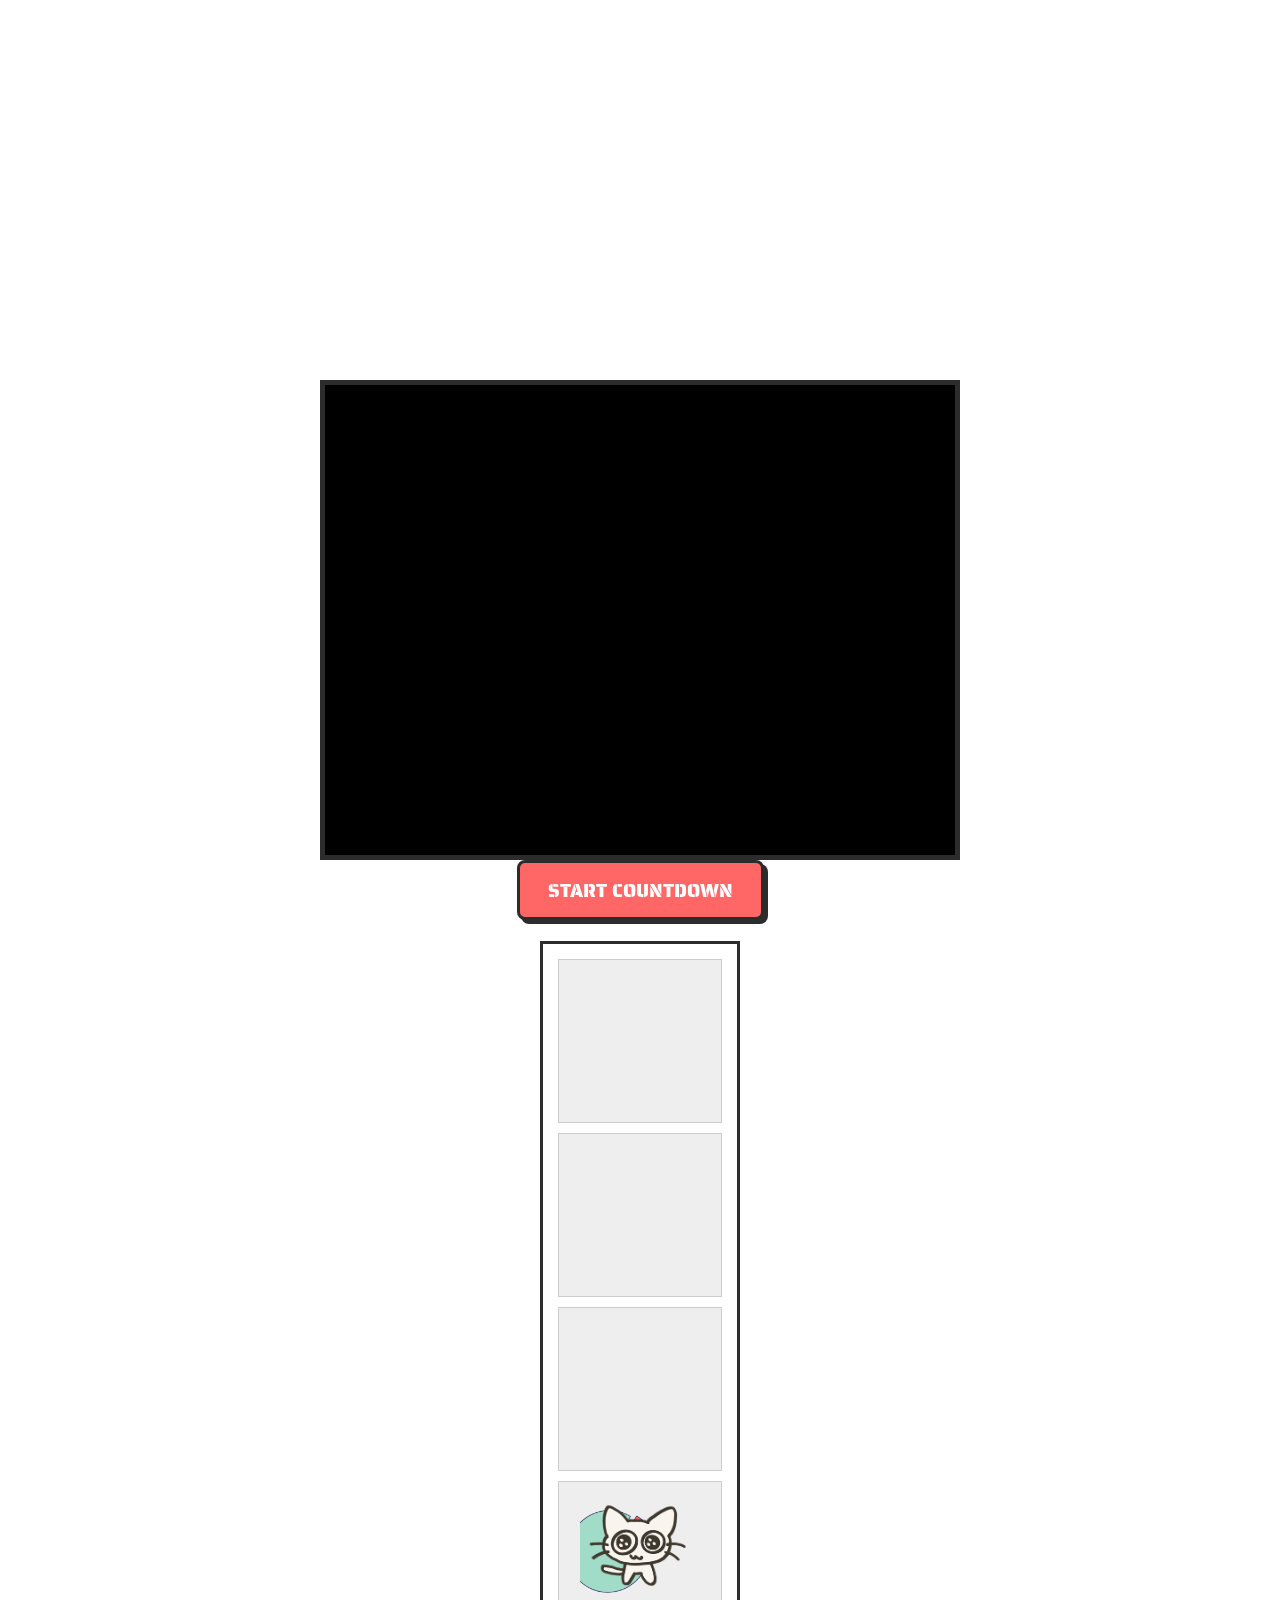
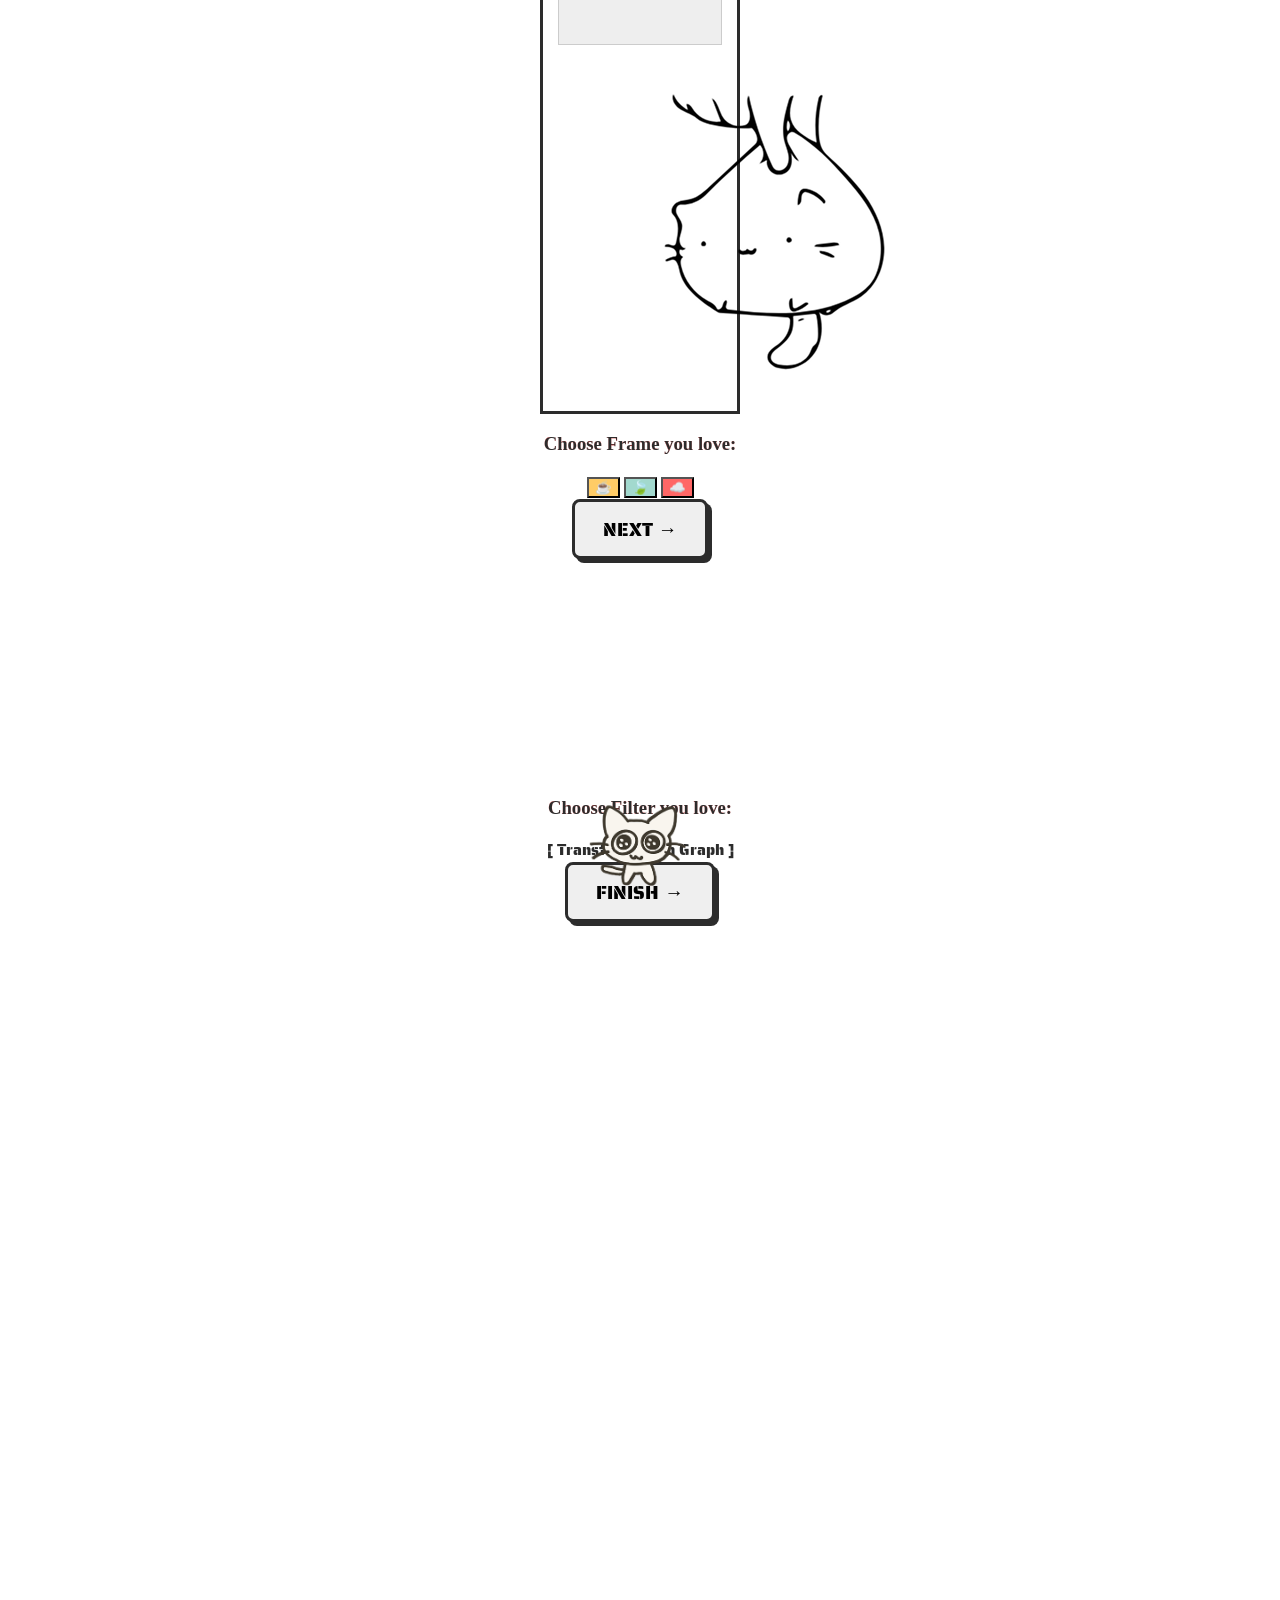
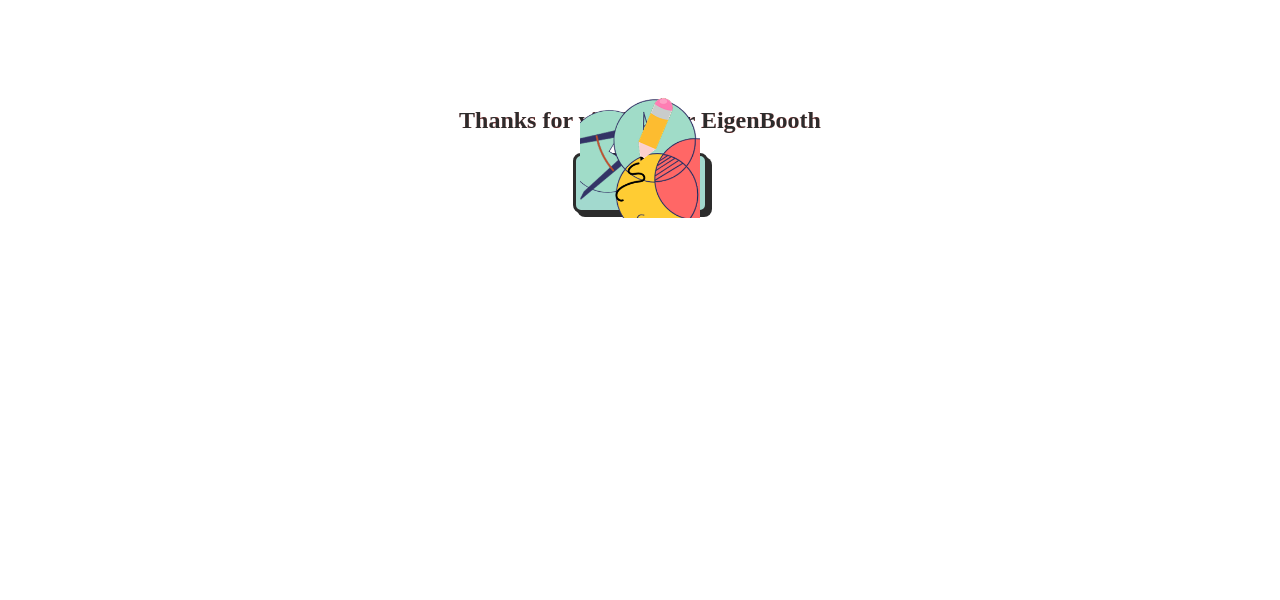
==== commit f8d3a3a4: "Fixed homepage element positions and styling (needs to scale elements still)" ====
--- a/index.html
+++ b/index.html
@@ -9,22 +9,25 @@
 </head>
 <body>
 
-    <nav class="navbar stencil-font">
+    <nav class="navbar stencil-font" id="homepage-navbar">
         <div class="nav-left">Linear algebra</div>
         <div class="nav-right">
-            <span>Hi.</span><span>Hey.</span><span>Hello.</span><span>Curious</span>
+            <div class="nav-cell">Hi</div>
+            <div class="nav-cell">Hey</div>
+            <div class="nav-cell">Hello</div>
+            <button class="nav-cell nav-button" onclick="document.querySelector('#page-home .team-bg').scrollIntoView({behavior: 'smooth'})">Curious</button>
         </div>
     </nav>
 
     <main id="app">
         <section id="page-home" class="page active homepage-scroll">
             <div class="full-screen-section">
-                <img src="assets/pie_chart.png" class="deco edge-tl">
-                <img src="assets/compass.png" class="deco edge-tr">
-                <img src="assets/trophy.png" class="deco edge-mid-l">
-                <img src="assets/square_ruler.png" class="deco edge-mid-r">
-                <img src="assets/cat_drawn_1.png" class="deco p-float-1">
-                <img src="assets/cat_drawn_2.png" class="deco p-float-2">
+                <img src="assets/pie_chart.png" class="deco deco-pie-chart">
+                <img src="assets/compass.png" class="deco deco-compass">
+                <img src="assets/trophy.png" class="deco deco-trophy">
+                <img src="assets/square_ruler.png" class="deco deco-square-ruler">
+                <img src="assets/pencil.png" class="deco deco-pencil">
+                <img src="assets/venn_diagram.png" class="deco deco-venn-diagram">
 
                 <header class="hero">
                     <h1 class="irish-font">Welcome to EigenBooth</h1>
@@ -38,8 +41,8 @@
             </div>
 
             <div class="full-screen-section team-bg">
-                <img src="assets/venn_diagram.png" class="deco edge-bl">
-                <img src="assets/pencil.png" class="deco edge-br">
+                <img src="assets/cat_drawn_1.png" class="deco deco-tr-corner">
+                <img src="assets/cat_drawn_2.png" class="deco deco-bl-corner">
                 <div class="team-section">
                     <p class="irish-font">Let's meet our incredible team</p>
                     <div class="team-grid">
--- a/styles.css
+++ b/styles.css
@@ -5,79 +5,212 @@
     --green: #A2D9CE;
     --dark: #2C2C2C;
     --gray-banner: #E0E0E0;
-}
+    --white: #FFFFFF;
+}
+
+* { box-sizing: border-box; }
 
 body, html { 
     margin: 0; padding: 0; 
-    background-color: var(--bg-color); 
+    background-color: var(--white); 
     font-family: 'Saira Stencil One', sans-serif;
     color: var(--dark);
     width: 100%;
-}
-
-/* Navbar */
+    overflow: hidden;
+}
+
+.irish-font {
+    font-family: 'Irish Grover', cursive;
+    -webkit-text-stroke: 0.1px #ec1818;
+}
+
+/* NAVIGATION HIDING LOGIC */
+.page { 
+    display: none; /* Hide everything by default */
+    width: 100%; 
+    height: 100vh;
+}
+.page.active { 
+    display: flex; /* Show only the active page */
+    flex-direction: column;
+}
+
+/* Allow scrolling on homepage */
+#page-home.active {
+    overflow-y: auto;
+    overflow-x: visible;
+}
+
+/* Sections within homepage fill screen so you can scroll through them */
+#page-home .full-screen-section {
+    min-height: 100vh;
+    overflow: visible;
+}
+
+/* Scale homepage content by 33% (1.33x) using font-size */
+#page-home {
+    font-size: 133%;
+}
+
+/* NAVBAR */
 .navbar {
-    position: fixed; top: 0; left: 0; width: 100%; height: 60px;
+    position: fixed; top: 0; left: 0; width: 100%; height: 70px;
     display: flex; justify-content: space-between; align-items: center;
-    padding: 0 40px; z-index: 100; background: transparent;
-}
-.nav-right span { margin-left: 20px; cursor: pointer; }
-
-/* Page & Section Setup */
-.page { display: none; width: 100%; }
-.page.active { display: block; }
-.full-screen-section {
-    position: relative; width: 100%; min-height: 100vh;
-    display: flex; flex-direction: column; align-items: center; justify-content: center;
-}
-
-/* Homepage Scroll Logic */
-.homepage-scroll { height: auto; overflow-y: auto; }
-
-/* Matrix Banner */
+    padding: 0 40px; z-index: 1000; background: var(--white);
+    border-bottom: 2px solid var(--dark);
+}
+
+/* Hide navbar on non-homepage pages */
+main > .page:not(#page-home) ~ #homepage-navbar {
+    display: none;
+}
+
+/* Show navbar only when homepage is active */
+body:has(#page-home.active) #homepage-navbar {
+    display: flex;
+}
+
+body:not(:has(#page-home.active)) #homepage-navbar {
+    display: none;
+}
+
+.nav-right {
+    display: flex;
+    gap: 0;
+}
+
+.nav-cell {
+    padding: 10px 15px;
+}
+
+.nav-button {
+    background: #000000;
+    border-radius: 8px;
+    border: none;
+    cursor: pointer;
+    font-family: 'Saira Stencil One', sans-serif;
+    font-size: 1rem;
+    color: var(--white);
+    padding: 10px 15px;
+}
+
+.nav-button:hover {
+    text-decoration: underline;
+}
+
+/* MATRIX BANNER */
 .matrix-banner {
-    width: 100%; height: 100px;
+    text-align: center;
+    font-size: 1.8rem;
     background-color: var(--gray-banner);
-    display: flex; align-items: center; justify-content: center;
-    font-size: 1.5rem; color: var(--dark);
-    text-align: center;
-}
-
-/* DECORATIONS - Fixed to actual edges */
-.deco { position: absolute; width: 120px; z-index: 0; pointer-events: none; }
-.edge-tl { top: 0; left: 0; }
-.edge-tr { top: 0; right: 0; }
-.edge-bl { bottom: 0; left: 0; }
-.edge-br { bottom: 0; right: 0; }
-.edge-mid-l { top: 50%; left: 0; transform: translateY(-50%); }
-.edge-mid-r { top: 50%; right: 0; transform: translateY(-50%); }
-.p-float-1 { top: 20%; left: 15%; }
-.p-float-2 { bottom: 25%; right: 15%; }
-
-/* Buttons */
-.btn-action {
-    padding: 15px 30px; border-radius: 8px; border: none;
-    font-family: 'Saira Stencil One', sans-serif; cursor: pointer;
-    font-size: 1.1rem; display: inline-block;
-}
+    padding: 30px 20px;
+    width: 100%;
+}
+
+/* BUTTON STYLING */
+.btn-action, .btn-main, .btn-next, .btn-end {
+    padding: 12px 28px;
+    border: 3px solid var(--dark);
+    border-radius: 8px;
+    font-family: 'Saira Stencil One', sans-serif;
+    cursor: pointer;
+    font-size: 1.2rem;
+    text-transform: uppercase;
+    transition: all 0.1s ease;
+    box-shadow: 4px 4px 0px var(--dark);
+}
+
+.btn-action:active { transform: translate(2px, 2px); box-shadow: 2px 2px 0px var(--dark); }
+
+.btn-main {
+    background: #4D3535;
+    color: var(--white);
+    text-transform: none;
+    box-shadow: none;
+    border: none;
+}
+
+.btn-main:active { transform: translate(2px, 2px); box-shadow: none; }
+
 .red-btn { background: var(--red); color: white; }
 .yellow-btn { background: var(--yellow); color: var(--dark); }
 .green-btn { background: var(--green); color: var(--dark); }
 
-/* Frame CSS */
+/* LAYOUT CENTERING */
+.full-screen-section {
+    position: relative;
+    flex: 1;
+    display: flex;
+    flex-direction: column;
+    align-items: center;
+    justify-content: center;
+    padding: 100px 20px; /* Space for navbar */
+    text-align: center;
+}
+
+/* DECORATIONS */
+.deco { position: absolute; width: 120px; z-index: 0; pointer-events: none; }
+
+/* Hero Section Decorations (above banner) - arranged horizontally right above banner */
+.deco-pie-chart { bottom: 0; left: 0; }
+.deco-trophy { bottom: 0; left: 120px; }
+.deco-square-ruler { bottom: 0; right: 120px; }
+.deco-venn-diagram { bottom: 0; right: 0; }
+
+/* Side edge elements */
+.deco-compass { left: 0; top: 50%; transform: translateY(-50%); z-index: 1; }
+.deco-pencil { right: 0; top: 50%; transform: translateY(-50%); z-index: 1; }
+
+/* Team Section Decorations (below banner) */
+.deco-bl-corner { bottom: 0; left: 0; }
+.deco-tr-corner { top: 0; right: 0; }
+
+/* CAMERA OVERLAY */
+.camera-container {
+    position: relative;
+    width: 640px; height: 480px;
+    background: #000;
+    border: 5px solid var(--dark);
+}
+#webcam { width: 100%; height: 100%; object-fit: cover; }
+#countdown-overlay {
+    position: absolute; top: 50%; left: 50%;
+    transform: translate(-50%, -50%);
+    font-size: 8rem; color: var(--red);
+    text-shadow: 4px 4px 0px var(--dark);
+    pointer-events: none;
+}
+
+/* PHOTO STRIP */
 .photo-strip {
-    background: white; width: 180px; padding: 12px; border: 2px solid var(--dark);
-    display: flex; flex-direction: column; gap: 10px;
-}
-.frame-yellow { background-color: var(--yellow); }
-.frame-green { background-color: var(--green); }
-.frame-red { background-color: var(--red); }
-.photo-slot { width: 100%; aspect-ratio: 1/1; background: #333; }
-
-/* Team Fixes */
+    background: var(--white);
+    padding: 15px;
+    border: 3px solid var(--dark);
+    display: flex;
+    flex-direction: column;
+    gap: 10px;
+    width: 200px;
+}
+.photo-slot { width: 100%; aspect-ratio: 1; background: #eee; border: 1px solid #ccc; }
+
+/* TEAM GRID */
+.team-grid {
+    display: flex;
+    flex-direction: row;
+    justify-content: center;
+    gap: 40px;
+    flex-wrap: wrap;
+}
+
+.member {
+    display: flex;
+    flex-direction: column;
+    align-items: center;
+    gap: 10px;
+}
+
 .member img {
-    width: 150px; height: 150px; border-radius: 50%;
-    border: 5px solid var(--dark); object-fit: cover;
-    margin-bottom: 10px;
-}
-.team-grid { display: flex; gap: 50px; margin-top: 30px; }+    width: 150px;
+    height: 150px;
+    object-fit: cover;
+}
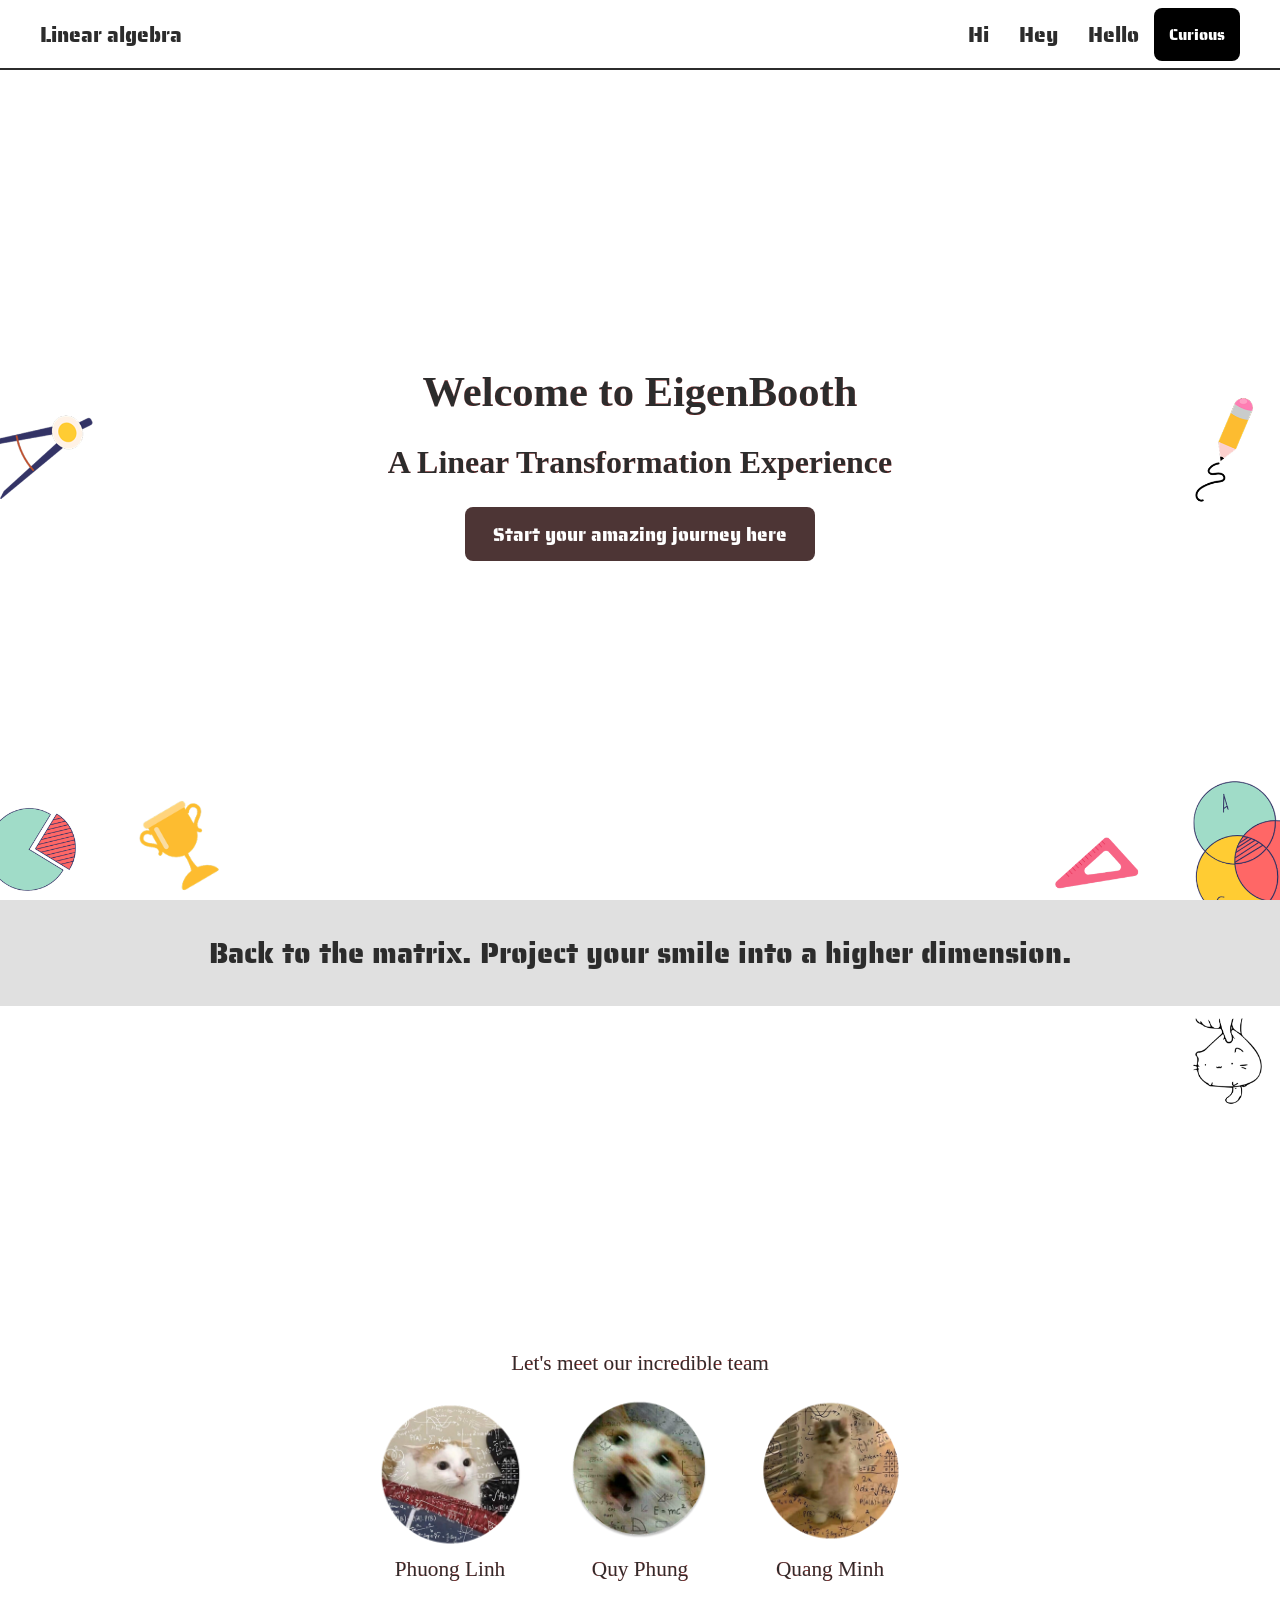
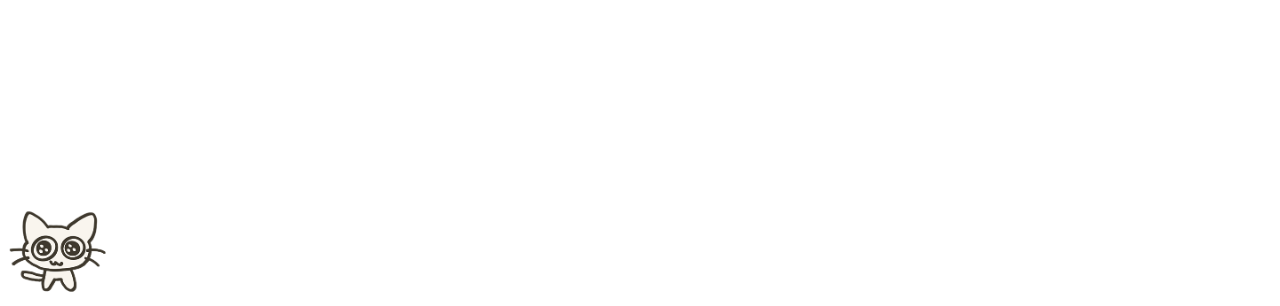
==== commit 1a0454fa: "Split to different html files and refine the code structure. Also added a state.js file to manage th" ====
--- a/index.html
+++ b/index.html
@@ -7,127 +7,66 @@
     <link rel="stylesheet" href="styles.css">
     <link href="https://fonts.googleapis.com/css2?family=Irish+Grover&family=Saira+Stencil+One&display=swap" rel="stylesheet">
 </head>
-<body>
+<body class="home">
 
-    <nav class="navbar stencil-font" id="homepage-navbar">
+    <nav class="navbar">
         <div class="nav-left">Linear algebra</div>
         <div class="nav-right">
             <div class="nav-cell">Hi</div>
             <div class="nav-cell">Hey</div>
             <div class="nav-cell">Hello</div>
-            <button class="nav-cell nav-button" onclick="document.querySelector('#page-home .team-bg').scrollIntoView({behavior: 'smooth'})">Curious</button>
+            <button class="nav-cell nav-button"
+                onclick="document.querySelector('.team-bg').scrollIntoView({behavior:'smooth'})">
+                Curious
+            </button>
         </div>
     </nav>
 
-    <main id="app">
-        <section id="page-home" class="page active homepage-scroll">
-            <div class="full-screen-section">
-                <img src="assets/pie_chart.png" class="deco deco-pie-chart">
-                <img src="assets/compass.png" class="deco deco-compass">
-                <img src="assets/trophy.png" class="deco deco-trophy">
-                <img src="assets/square_ruler.png" class="deco deco-square-ruler">
-                <img src="assets/pencil.png" class="deco deco-pencil">
-                <img src="assets/venn_diagram.png" class="deco deco-venn-diagram">
+    <!-- Hero -->
+    <div class="full-screen-section">
+        <img src="assets/pie_chart.png"    class="deco deco-pie-chart">
+        <img src="assets/compass.png"      class="deco deco-compass">
+        <img src="assets/trophy.png"       class="deco deco-trophy">
+        <img src="assets/square_ruler.png" class="deco deco-square-ruler">
+        <img src="assets/pencil.png"       class="deco deco-pencil">
+        <img src="assets/venn_diagram.png" class="deco deco-venn-diagram">
 
-                <header class="hero">
-                    <h1 class="irish-font">Welcome to EigenBooth</h1>
-                    <h2 class="irish-font">A Linear Transformation Experience</h2>
-                    <button class="btn-main" onclick="navigateTo('page-upload')">Start your amazing journey here</button>
-                </header>
-            </div>
+        <header class="hero">
+            <h1 class="irish-font">Welcome to EigenBooth</h1>
+            <h2 class="irish-font">A Linear Transformation Experience</h2>
+            <button class="btn-main" onclick="location.href='upload.html'">
+                Start your amazing journey here
+            </button>
+        </header>
+    </div>
 
-            <div class="matrix-banner stencil-font">
-                Back to the matrix. Project your smile into a higher dimension.
-            </div>
+    <!-- Banner -->
+    <div class="matrix-banner stencil-font">
+        Back to the matrix. Project your smile into a higher dimension.
+    </div>
 
-            <div class="full-screen-section team-bg">
-                <img src="assets/cat_drawn_1.png" class="deco deco-tr-corner">
-                <img src="assets/cat_drawn_2.png" class="deco deco-bl-corner">
-                <div class="team-section">
-                    <p class="irish-font">Let's meet our incredible team</p>
-                    <div class="team-grid">
-                        <div class="member"><img src="assets/cat1.png"><span class="irish-font">Phuong Linh</span></div>
-                        <div class="member"><img src="assets/cat2.png"><span class="irish-font">Quy Phung</span></div>
-                        <div class="member"><img src="assets/cat3.png"><span class="irish-font">Quang Minh</span></div>
-                    </div>
+    <!-- Team -->
+    <div class="full-screen-section team-bg">
+        <img src="assets/cat_drawn_1.png" class="deco deco-tr-corner">
+        <img src="assets/cat_drawn_2.png" class="deco deco-bl-corner">
+        <div class="team-section">
+            <p class="irish-font">Let's meet our incredible team</p>
+            <div class="team-grid">
+                <div class="member">
+                    <img src="assets/cat1.png">
+                    <span class="irish-font">Phuong Linh</span>
+                </div>
+                <div class="member">
+                    <img src="assets/cat2.png">
+                    <span class="irish-font">Quy Phung</span>
+                </div>
+                <div class="member">
+                    <img src="assets/cat3.png">
+                    <span class="irish-font">Quang Minh</span>
                 </div>
             </div>
-        </section>
+        </div>
+    </div>
 
-        <section id="page-upload" class="page full-screen-section">
-            <img src="assets/medal.png" class="deco edge-tl">
-            <img src="assets/book.png" class="deco edge-tr">
-            <img src="assets/linh_guitar.png" class="deco edge-bl">
-            <img src="assets/pencil.png" class="deco edge-br">
-
-            <div class="booth-card">
-                <h1 class="stencil-font">EigenBooth</h1>
-                <div class="btn-group">
-                    <button class="btn-action red-btn" onclick="startBooth()">Start Photobooth</button>
-                    <label class="btn-action yellow-btn">
-                        Upload Images
-                        <input type="file" hidden onchange="handleUpload()">
-                    </label>
-                </div>
-            </div>
-        </section>
-
-        <section id="page-camera" class="page full-screen-section">
-            <img src="assets/venn_diagram.png" class="deco edge-bl">
-            <div class="camera-container">
-                <video id="webcam" autoplay playsinline></video>
-                <div id="countdown-overlay" class="stencil-font"></div>
-            </div>
-            <button id="start-timer-btn" class="btn-action red-btn" onclick="beginSequence()">Start Countdown</button>
-        </section>
-
-        <section id="page-frames" class="page full-screen-section">
-            <img src="assets/pie_chart.png" class="deco edge-tr">
-            <img src="assets/cat_drawn_2.png" class="deco edge-br">
-
-            <div class="selection-layout">
-                <div id="main-photo-strip" class="photo-strip frame-yellow">
-                    <div class="photo-slot"></div><div class="photo-slot"></div><div class="photo-slot"></div><div class="photo-slot"></div>
-                    <div class="strip-footer"><img src="assets/cat_drawn_1.png" class="strip-logo"></div>
-                </div>
-                <div class="options-sidebar">
-                    <h3 class="irish-font">Choose Frame you love:</h3>
-                    <div class="icon-grid">
-                        <button class="icon-btn yellow-btn" onclick="setFrame('yellow')">☕</button>
-                        <button class="icon-btn green-btn" onclick="setFrame('green')">🍃</button>
-                        <button class="icon-btn red-btn" onclick="setFrame('red')">☁️</button>
-                    </div>
-                    <button class="btn-next" onclick="navigateTo('page-filters')">Next →</button>
-                </div>
-            </div>
-        </section>
-
-        <section id="page-filters" class="page full-screen-section">
-            <img src="assets/cat_drawn_2.png" class="deco edge-br">
-            <div class="selection-layout">
-                <div id="filter-preview-area"></div>
-                <div class="options-sidebar">
-                    <h3 class="irish-font">Choose Filter you love:</h3>
-                    <div class="graph-container">[ Transformation Graph ]</div>
-                    <button class="btn-next" onclick="navigateTo('page-end')">Finish →</button>
-                </div>
-            </div>
-        </section>
-
-        <section id="page-end" class="page full-screen-section">
-            <img src="assets/pie_chart.png" class="deco edge-tl">
-            <img src="assets/compass.png" class="deco edge-tr">
-            <img src="assets/venn_diagram.png" class="deco edge-bl">
-            <img src="assets/pencil.png" class="deco edge-br">
-            <div class="end-layout">
-                <div id="final-result-container"></div>
-                <div class="end-controls">
-                    <h1 class="irish-font">Thanks for visiting our EigenBooth</h1>
-                    <button class="btn-end green-btn" onclick="location.reload()">Retake</button>
-                </div>
-            </div>
-        </section>
-    </main>
-    <script src="index.js"></script>
 </body>
-</html>+</html>
--- a/styles.css
+++ b/styles.css
@@ -10,167 +10,118 @@
 
 * { box-sizing: border-box; }
 
-body, html { 
-    margin: 0; padding: 0; 
-    background-color: var(--white); 
+body, html {
+    margin: 0; padding: 0;
+    background-color: var(--white);
     font-family: 'Saira Stencil One', sans-serif;
     color: var(--dark);
     width: 100%;
+}
+
+/* ── HOME PAGE ─────────────────────────────────────── */
+body.home {
+    height: 100%;
+    overflow-x: hidden;
+    overflow-y: auto;
+    font-size: 133%;
+}
+body.home .full-screen-section {
+    min-height: 100vh;
+}
+
+/* ── INNER PAGES ───────────────────────────────────── */
+body.inner {
+    height: 100vh;
     overflow: hidden;
-}
-
+    display: flex;
+    flex-direction: column;
+    align-items: center;
+    justify-content: center;
+    position: relative;
+}
+
+/* ── IRISH FONT ────────────────────────────────────── */
 .irish-font {
     font-family: 'Irish Grover', cursive;
     -webkit-text-stroke: 0.1px #ec1818;
 }
 
-/* NAVIGATION HIDING LOGIC */
-.page { 
-    display: none; /* Hide everything by default */
-    width: 100%; 
-    height: 100vh;
-}
-.page.active { 
-    display: flex; /* Show only the active page */
-    flex-direction: column;
-}
-
-/* Allow scrolling on homepage */
-#page-home.active {
-    overflow-y: auto;
-    overflow-x: visible;
-}
-
-/* Sections within homepage fill screen so you can scroll through them */
-#page-home .full-screen-section {
-    min-height: 100vh;
-    overflow: visible;
-}
-
-/* Scale homepage content by 33% (1.33x) using font-size */
-#page-home {
-    font-size: 133%;
-}
-
-/* NAVBAR */
+/* ── NAVBAR (home only) ────────────────────────────── */
 .navbar {
     position: fixed; top: 0; left: 0; width: 100%; height: 70px;
     display: flex; justify-content: space-between; align-items: center;
     padding: 0 40px; z-index: 1000; background: var(--white);
     border-bottom: 2px solid var(--dark);
 }
-
-/* Hide navbar on non-homepage pages */
-main > .page:not(#page-home) ~ #homepage-navbar {
-    display: none;
-}
-
-/* Show navbar only when homepage is active */
-body:has(#page-home.active) #homepage-navbar {
-    display: flex;
-}
-
-body:not(:has(#page-home.active)) #homepage-navbar {
-    display: none;
-}
-
-.nav-right {
-    display: flex;
-    gap: 0;
-}
-
-.nav-cell {
-    padding: 10px 15px;
-}
-
+.nav-right { display: flex; gap: 0; }
+.nav-cell  { padding: 10px 15px; }
 .nav-button {
-    background: #000000;
-    border-radius: 8px;
-    border: none;
-    cursor: pointer;
-    font-family: 'Saira Stencil One', sans-serif;
-    font-size: 1rem;
-    color: var(--white);
-    padding: 10px 15px;
-}
-
-.nav-button:hover {
-    text-decoration: underline;
-}
-
-/* MATRIX BANNER */
+    background: #000;
+    border-radius: 8px; border: none; cursor: pointer;
+    font-family: 'Saira Stencil One', sans-serif;
+    font-size: 1rem; color: var(--white); padding: 10px 15px;
+}
+.nav-button:hover { text-decoration: underline; }
+
+/* ── MATRIX BANNER ─────────────────────────────────── */
 .matrix-banner {
-    text-align: center;
-    font-size: 1.8rem;
+    text-align: center; font-size: 1.8rem;
     background-color: var(--gray-banner);
-    padding: 30px 20px;
-    width: 100%;
-}
-
-/* BUTTON STYLING */
+    padding: 30px 20px; width: 100%;
+}
+
+/* ── BUTTONS ───────────────────────────────────────── */
 .btn-action, .btn-main, .btn-next, .btn-end {
     padding: 12px 28px;
-    border: 3px solid var(--dark);
-    border-radius: 8px;
-    font-family: 'Saira Stencil One', sans-serif;
-    cursor: pointer;
-    font-size: 1.2rem;
+    border: 3px solid var(--dark); border-radius: 8px;
+    font-family: 'Saira Stencil One', sans-serif;
+    cursor: pointer; font-size: 1.2rem;
     text-transform: uppercase;
     transition: all 0.1s ease;
     box-shadow: 4px 4px 0px var(--dark);
 }
-
-.btn-action:active { transform: translate(2px, 2px); box-shadow: 2px 2px 0px var(--dark); }
+.btn-action:active { transform: translate(2px,2px); box-shadow: 2px 2px 0px var(--dark); }
 
 .btn-main {
-    background: #4D3535;
-    color: var(--white);
-    text-transform: none;
-    box-shadow: none;
-    border: none;
-}
-
-.btn-main:active { transform: translate(2px, 2px); box-shadow: none; }
-
-.red-btn { background: var(--red); color: white; }
+    background: #4D3535; color: var(--white);
+    text-transform: none; box-shadow: none; border: none;
+}
+.btn-main:active { transform: translate(2px,2px); box-shadow: none; }
+
+.red-btn    { background: var(--red);    color: white; }
 .yellow-btn { background: var(--yellow); color: var(--dark); }
-.green-btn { background: var(--green); color: var(--dark); }
-
-/* LAYOUT CENTERING */
+.green-btn  { background: var(--green);  color: var(--dark); }
+
+/* ── LAYOUT ────────────────────────────────────────── */
 .full-screen-section {
     position: relative;
-    flex: 1;
-    display: flex;
-    flex-direction: column;
-    align-items: center;
-    justify-content: center;
-    padding: 100px 20px; /* Space for navbar */
-    text-align: center;
-}
-
-/* DECORATIONS */
+    display: flex; flex-direction: column;
+    align-items: center; justify-content: center;
+    padding: 100px 20px; text-align: center; width: 100%;
+}
+
+/* ── DECORATIONS ───────────────────────────────────── */
 .deco { position: absolute; width: 120px; z-index: 0; pointer-events: none; }
 
-/* Hero Section Decorations (above banner) - arranged horizontally right above banner */
-.deco-pie-chart { bottom: 0; left: 0; }
-.deco-trophy { bottom: 0; left: 120px; }
+.deco-pie-chart    { bottom: 0; left: 0; }
+.deco-trophy       { bottom: 0; left: 120px; }
 .deco-square-ruler { bottom: 0; right: 120px; }
 .deco-venn-diagram { bottom: 0; right: 0; }
-
-/* Side edge elements */
-.deco-compass { left: 0; top: 50%; transform: translateY(-50%); z-index: 1; }
-.deco-pencil { right: 0; top: 50%; transform: translateY(-50%); z-index: 1; }
-
-/* Team Section Decorations (below banner) */
-.deco-bl-corner { bottom: 0; left: 0; }
-.deco-tr-corner { top: 0; right: 0; }
-
-/* CAMERA OVERLAY */
+.deco-compass      { left: 0;  top: 50%; transform: translateY(-50%); z-index: 1; }
+.deco-pencil       { right: 0; top: 50%; transform: translateY(-50%); z-index: 1; }
+.deco-bl-corner    { bottom: 0; left: 0; }
+.deco-tr-corner    { top: 0;    right: 0; }
+
+.edge-tl { top: 0;    left: 0; }
+.edge-tr { top: 0;    right: 0; }
+.edge-bl { bottom: 0; left: 0; }
+.edge-br { bottom: 0; right: 0; }
+
+/* ── CAMERA ────────────────────────────────────────── */
 .camera-container {
     position: relative;
     width: 640px; height: 480px;
-    background: #000;
-    border: 5px solid var(--dark);
+    background: #000; border: 5px solid var(--dark);
 }
 #webcam { width: 100%; height: 100%; object-fit: cover; }
 #countdown-overlay {
@@ -181,36 +132,83 @@
     pointer-events: none;
 }
 
-/* PHOTO STRIP */
+/* ── PHOTO STRIP ───────────────────────────────────── */
 .photo-strip {
+    background: var(--white); padding: 15px;
+    border: 3px solid var(--dark);
+    display: flex; flex-direction: column;
+    gap: 10px; width: 200px;
+}
+.photo-slot {
+    width: 100%; aspect-ratio: 1;
+    background: #eee; border: 1px solid #ccc; overflow: hidden;
+}
+.photo-slot img { width: 100%; height: 100%; object-fit: cover; display: block; }
+
+/* ── TEAM GRID ─────────────────────────────────────── */
+.team-grid {
+    display: flex; flex-direction: row;
+    justify-content: center; gap: 40px; flex-wrap: wrap;
+}
+.member { display: flex; flex-direction: column; align-items: center; gap: 10px; }
+.member img { width: 150px; height: 150px; object-fit: cover; }
+
+/* ── BOOTH CARD ────────────────────────────────────── */
+.booth-card {
+    display: flex; flex-direction: column;
+    align-items: center; gap: 20px;
+    z-index: 10; position: relative;
+}
+.booth-title {
+    background-color: #4D3535; color: white;
+    padding: 15px 30px; border-radius: 8px; margin: 0;
+}
+.btn-group { display: flex; gap: 20px; }
+.linh-guitar { position: relative; width: 120px; margin-top: 20px; }
+.booth-subtitle {
+    font-family: 'Saira Stencil One', sans-serif;
+    color: black; font-size: 1rem; white-space: nowrap;
+}
+.guitar-text {
+    font-family: 'Saira Stencil One', sans-serif;
+    color: black; font-size: 0.9rem;
+}
+
+/* ── SELECTION LAYOUT (frames / filters) ───────────── */
+.selection-layout {
+    display: flex; flex-direction: row;
+    align-items: center; gap: 60px;
+    z-index: 10; position: relative;
+}
+.options-sidebar {
+    display: flex; flex-direction: column;
+    align-items: flex-start; gap: 20px;
+}
+.icon-grid { display: flex; gap: 12px; }
+.icon-btn {
+    width: 56px; height: 56px;
+    border: 3px solid var(--dark); border-radius: 8px;
+    font-size: 1.5rem; cursor: pointer;
+    box-shadow: 3px 3px 0px var(--dark);
+    transition: all 0.1s ease;
     background: var(--white);
-    padding: 15px;
-    border: 3px solid var(--dark);
-    display: flex;
-    flex-direction: column;
-    gap: 10px;
-    width: 200px;
-}
-.photo-slot { width: 100%; aspect-ratio: 1; background: #eee; border: 1px solid #ccc; }
-
-/* TEAM GRID */
-.team-grid {
-    display: flex;
-    flex-direction: row;
-    justify-content: center;
-    gap: 40px;
-    flex-wrap: wrap;
-}
-
-.member {
-    display: flex;
-    flex-direction: column;
-    align-items: center;
-    gap: 10px;
-}
-
-.member img {
-    width: 150px;
-    height: 150px;
-    object-fit: cover;
-}+}
+.icon-btn:active { transform: translate(2px,2px); box-shadow: 1px 1px 0px var(--dark); }
+
+/* ── END LAYOUT ────────────────────────────────────── */
+.end-layout {
+    display: flex; flex-direction: row;
+    align-items: center; gap: 60px;
+    z-index: 10; position: relative;
+}
+.end-controls {
+    display: flex; flex-direction: column;
+    align-items: flex-start; gap: 20px;
+}
+
+/* ── GRAPH CONTAINER (filters page) ───────────────── */
+.graph-container {
+    background: #f5f5f5; border: 2px solid var(--dark);
+    border-radius: 8px; padding: 12px 20px;
+    font-size: 0.85rem; color: #666;
+}
